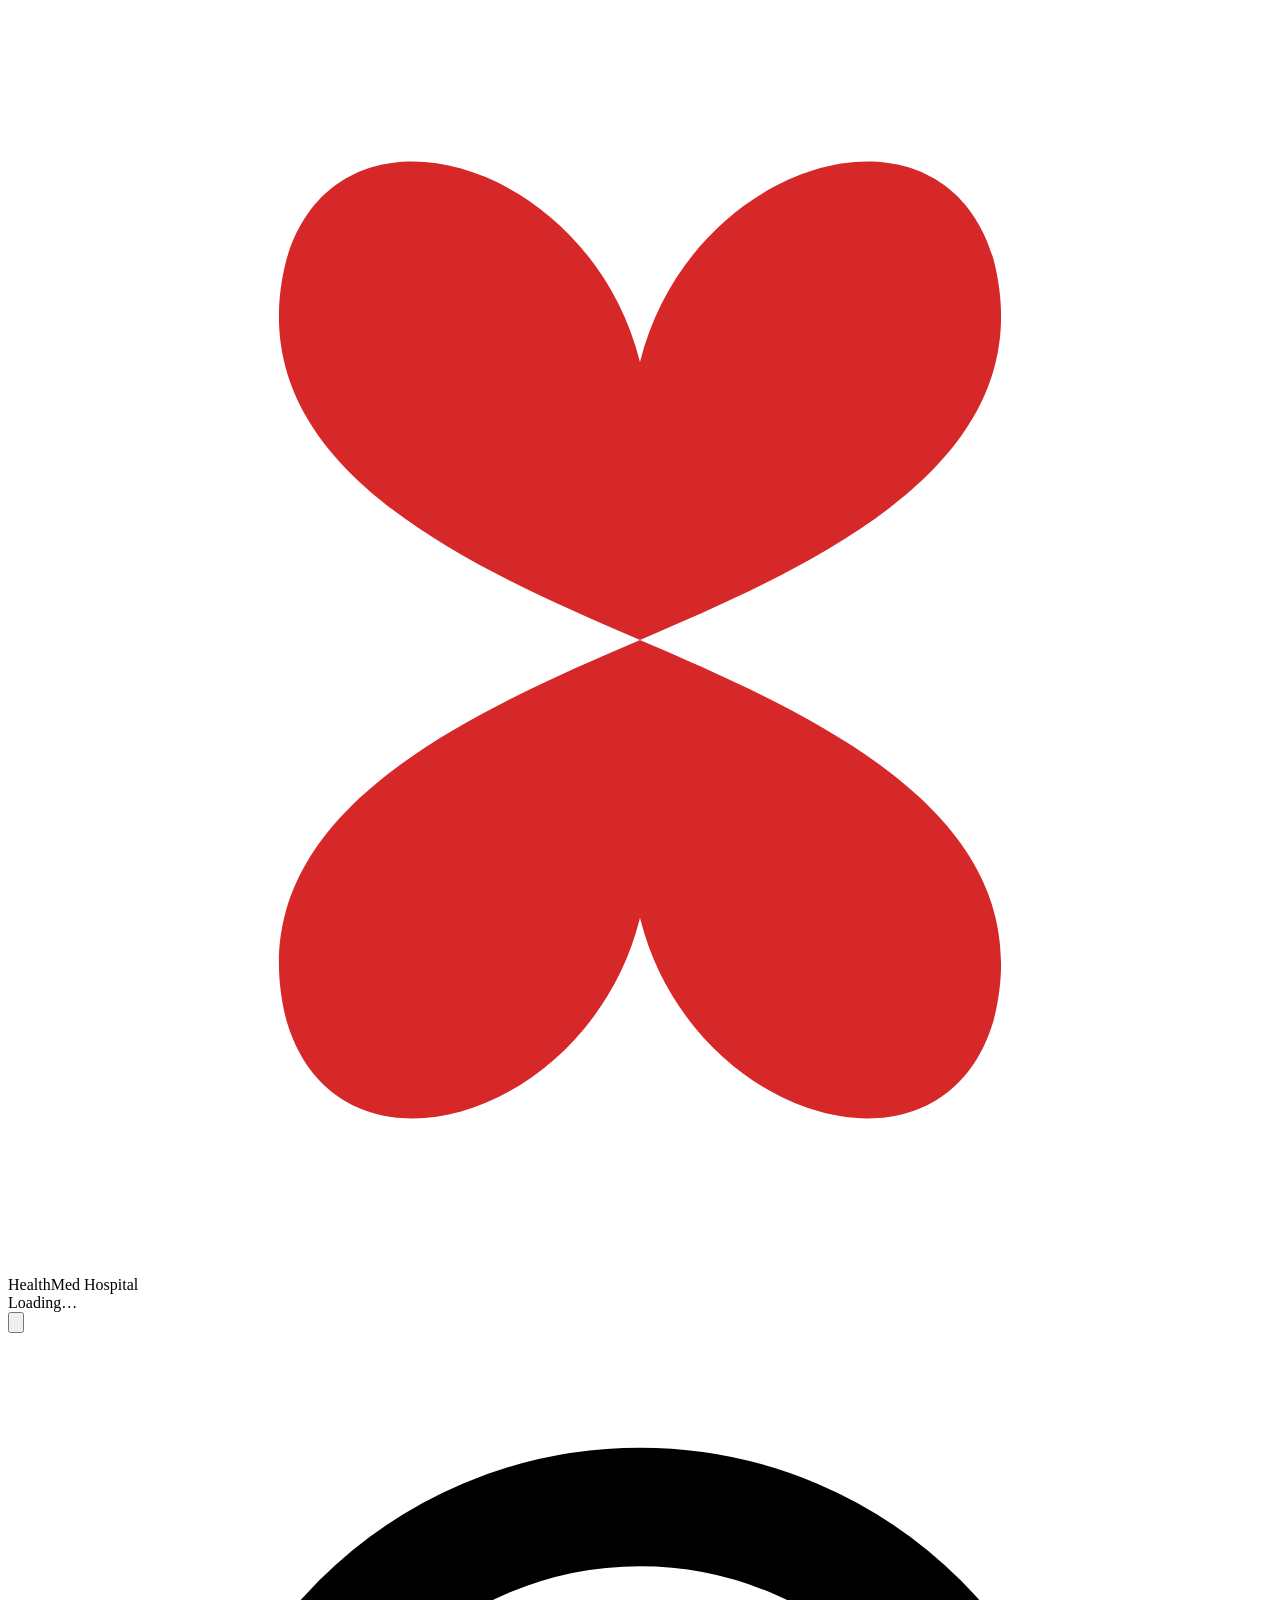
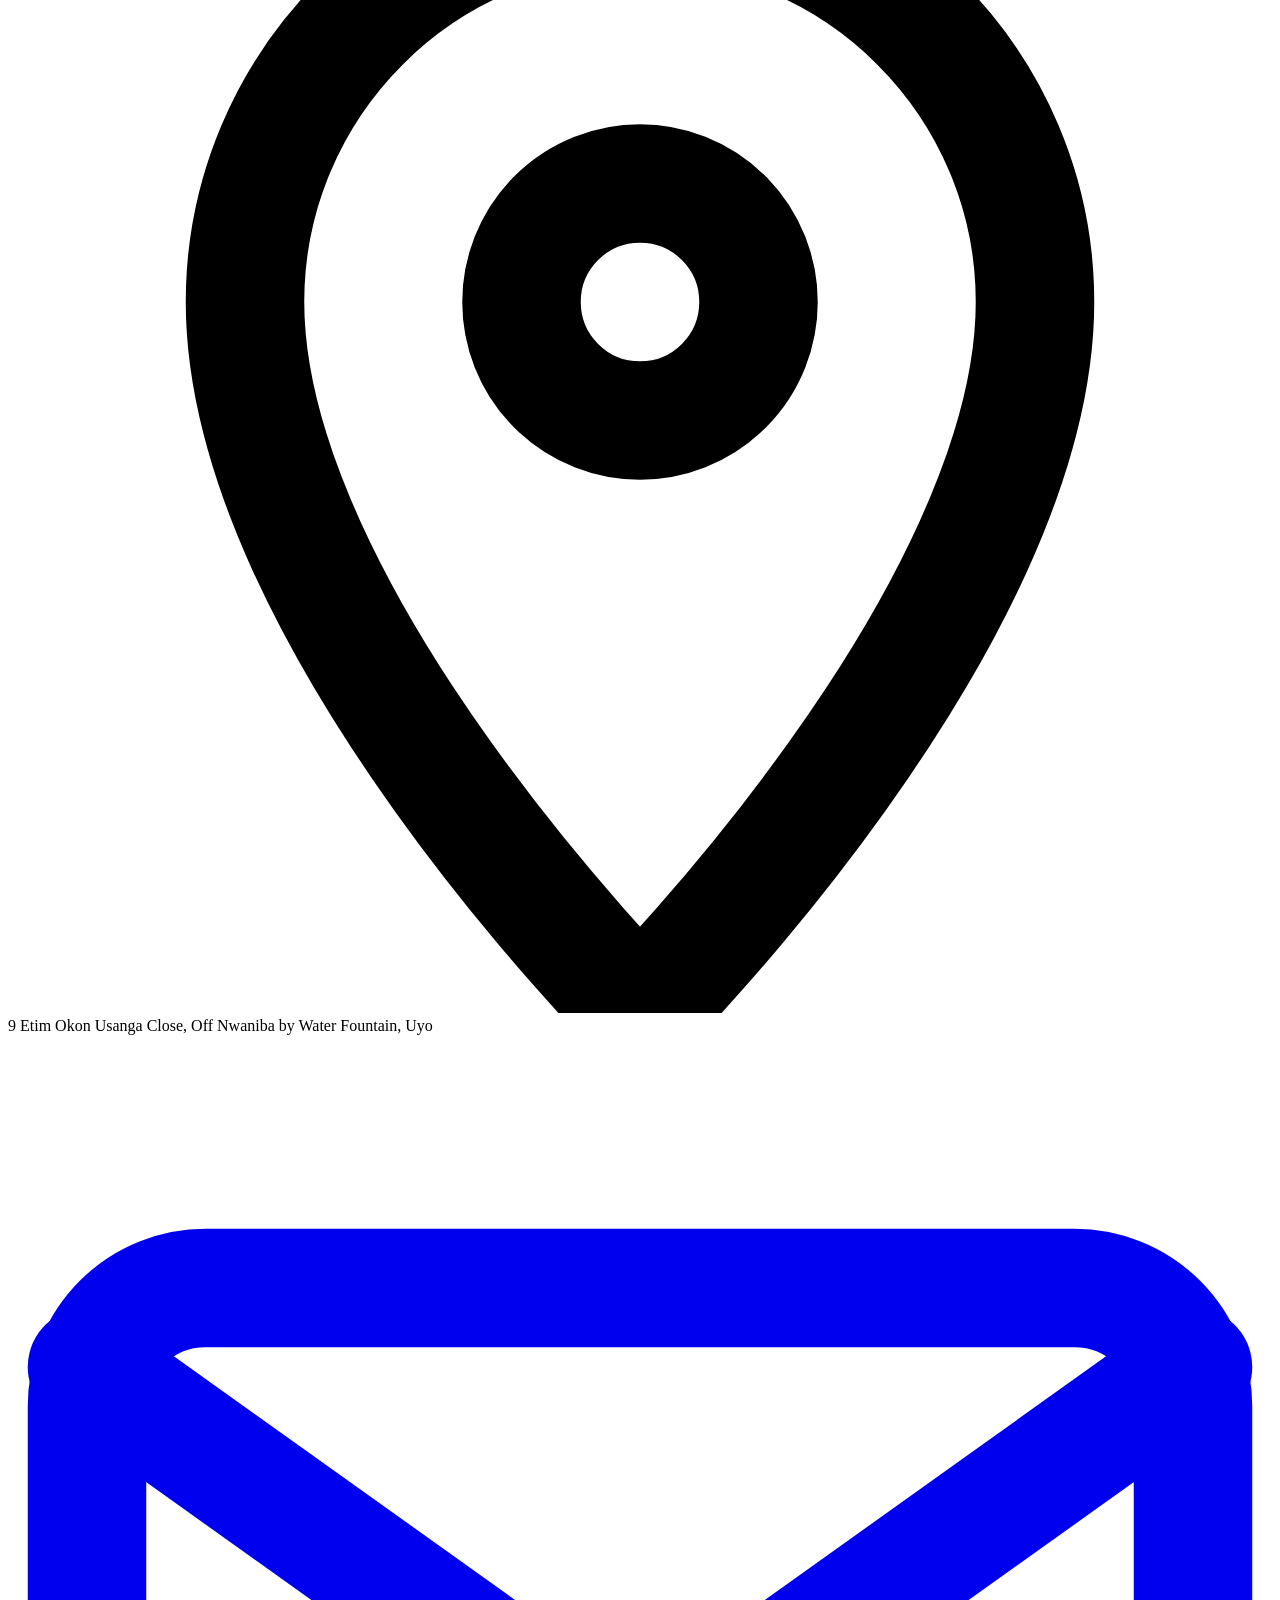
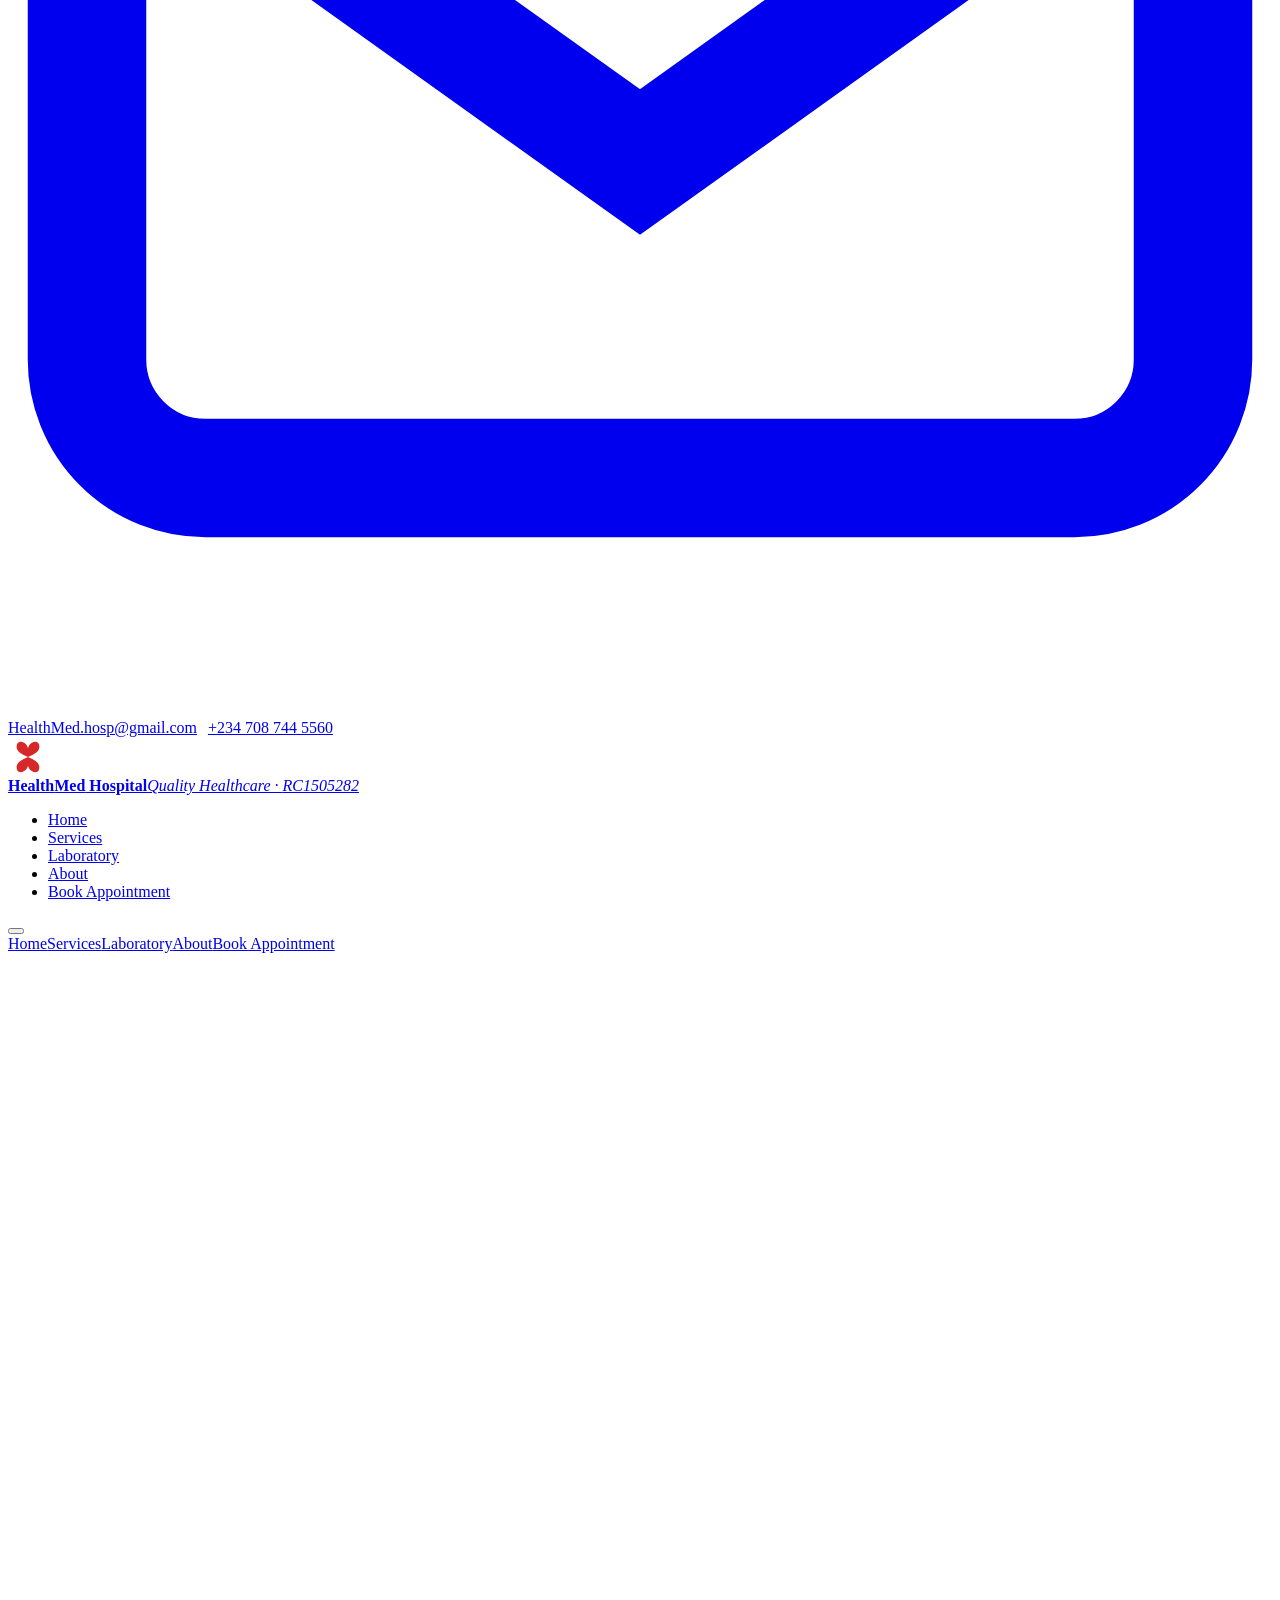
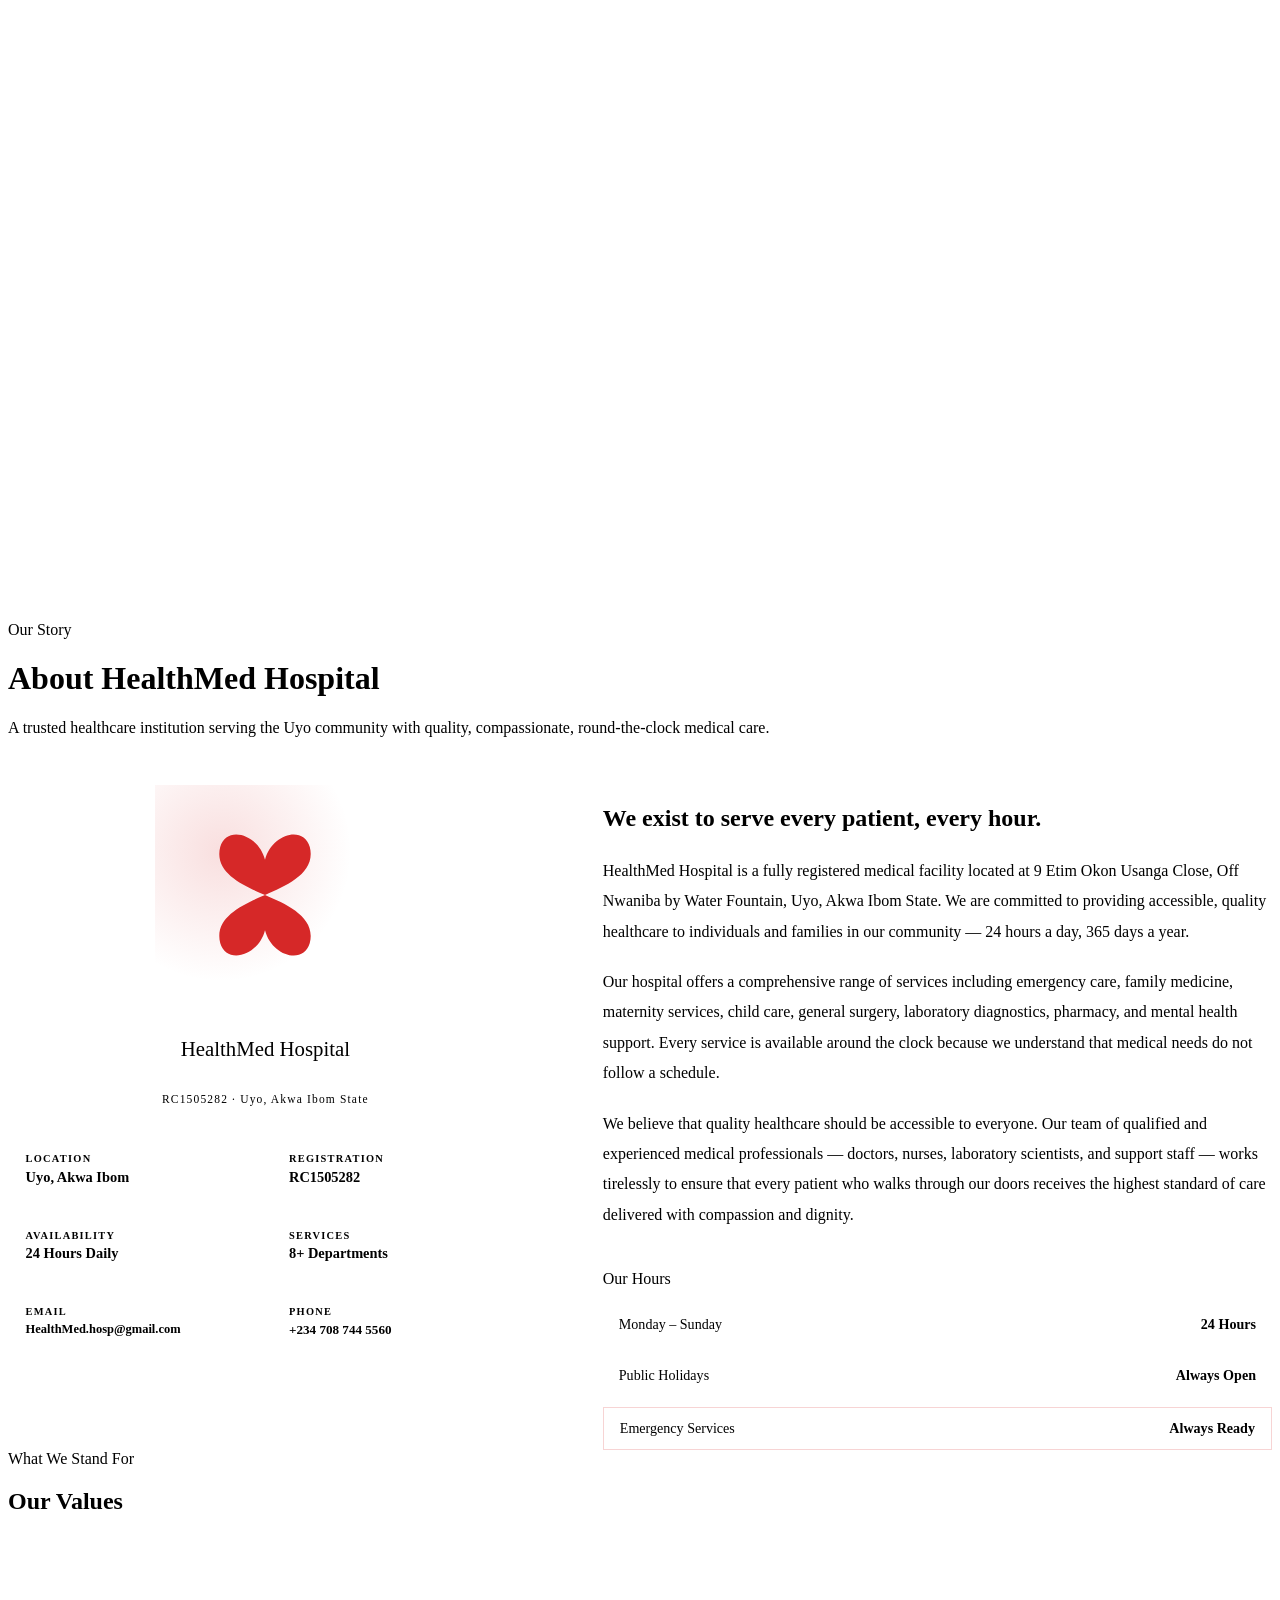
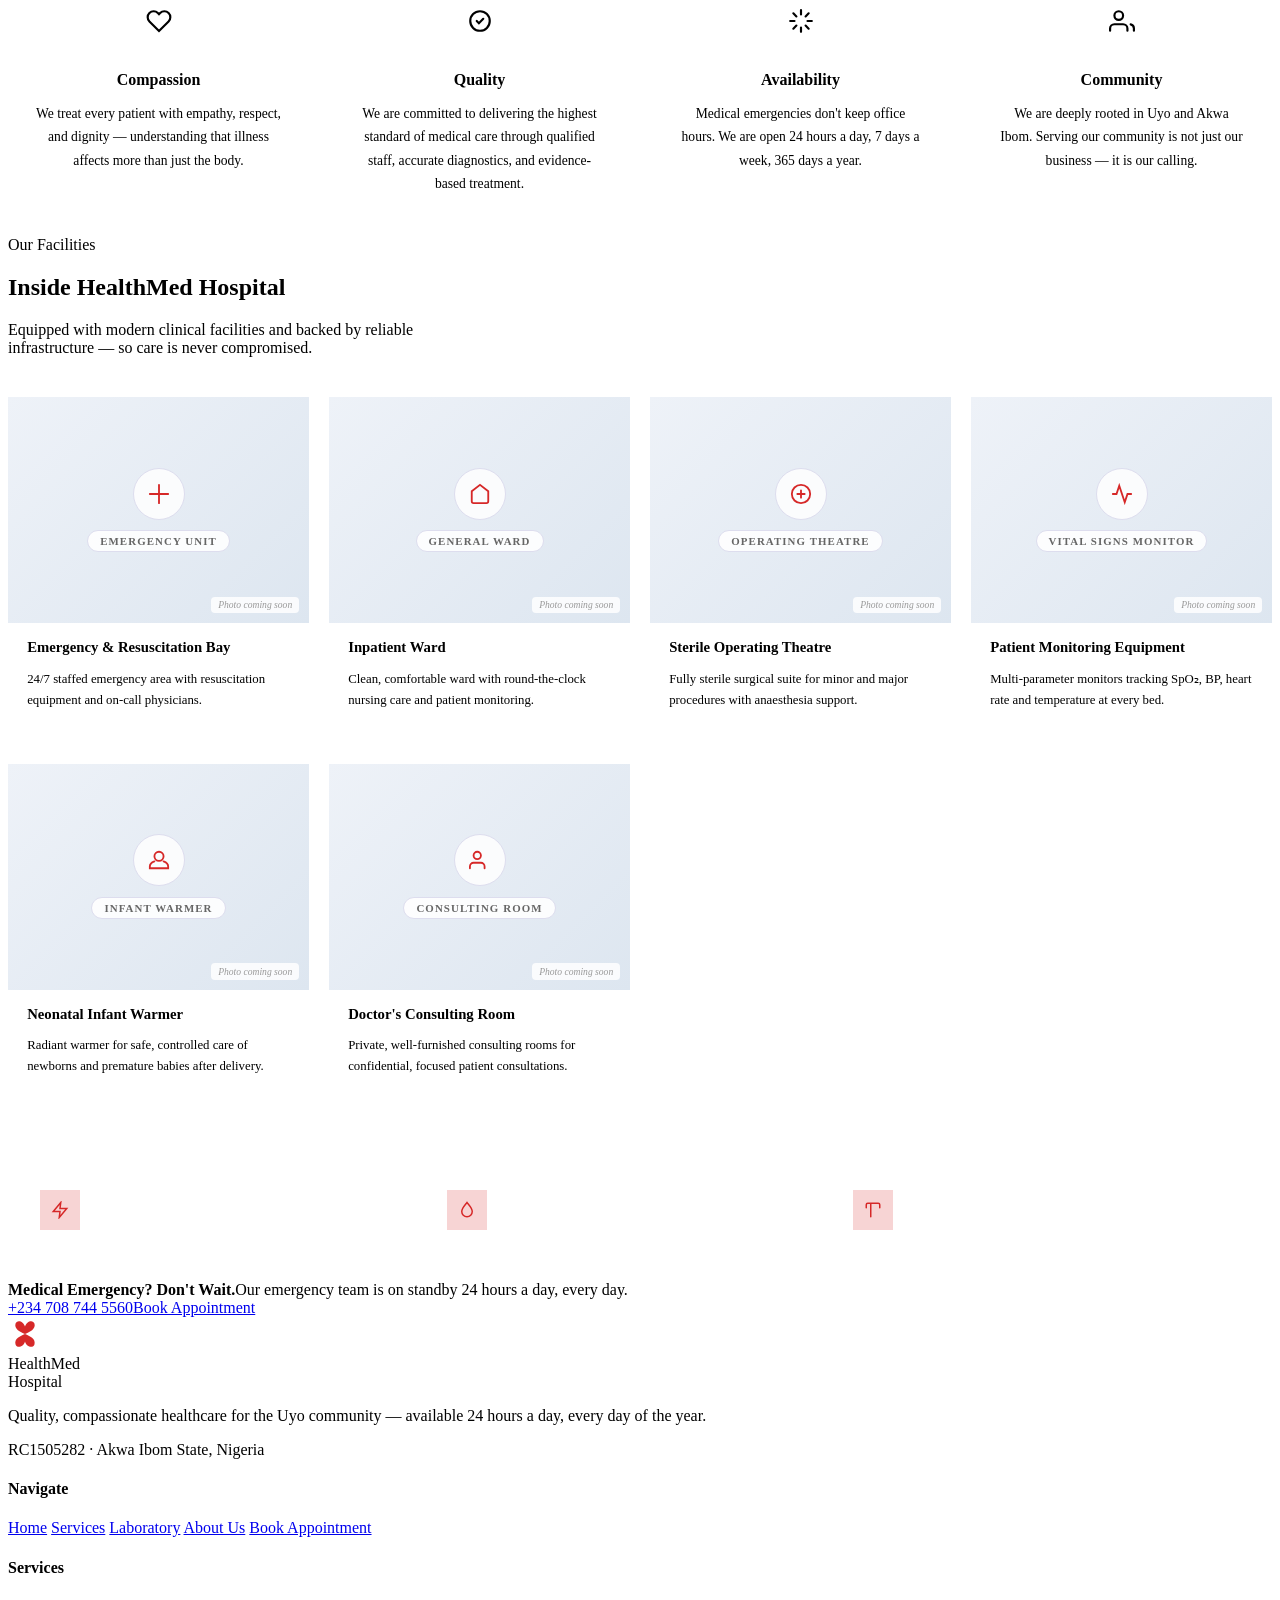
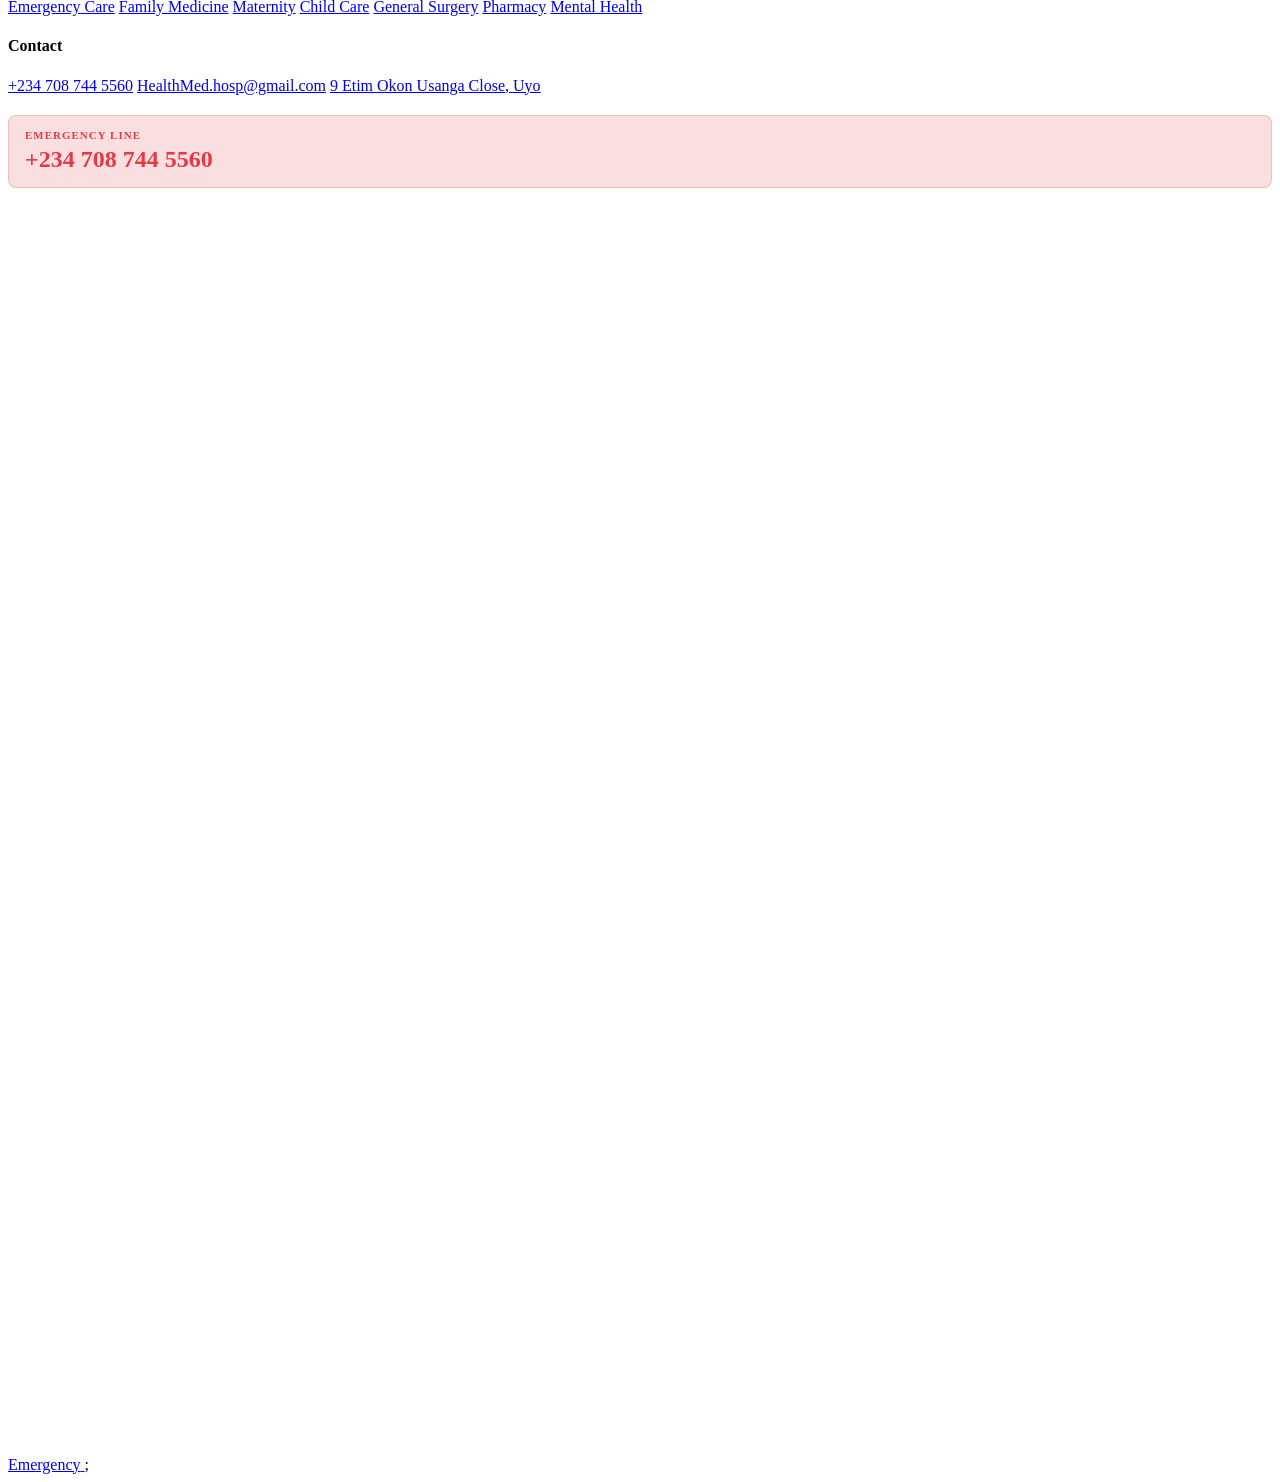
==== about.html @ e22ca68d "Implement facilities section in about.html Added facilities section with detailed descriptions and s" ====
<!DOCTYPE html>
<html lang="en">
<head>
  <meta charset="UTF-8"/>
  <meta name="viewport" content="width=device-width, initial-scale=1.0"/>
  <title>About — HealthMed Hospital</title>
  <link rel="preconnect" href="https://fonts.googleapis.com"/>
  <link rel="preconnect" href="https://fonts.gstatic.com" crossorigin/>
  <link href="https://fonts.googleapis.com/css2?family=DM+Serif+Display:ital@0;1&family=DM+Sans:wght@300;400;500;600;700&family=Bebas+Neue&display=swap" rel="stylesheet"/>
  <link rel="stylesheet" href="style.css"/>
  <style>
    .about-main  { padding-block:var(--section-pad); }
    .about-grid  { display:grid; grid-template-columns:1fr 1.3fr; gap:5rem; align-items:start; margin-top:3rem; }

    /* Logo 3D showcase */
    .logo-showcase {
      display:flex; flex-direction:column; align-items:center; gap:2rem;
    }
    .logo-3d-container {
      width:220px; height:220px;
      border-radius:var(--radius-lg);
      background:var(--navy);
      display:flex; align-items:center; justify-content:center;
      position:relative; overflow:hidden;
      box-shadow:var(--shadow-lg);
      cursor:pointer;
    }
    .logo-3d-container::before {
      content:''; position:absolute; inset:0;
      background:radial-gradient(circle at 30% 30%, rgba(214,40,40,0.15) 0%, transparent 60%);
    }
    .logo-3d-img {
      width:160px; height:160px; object-fit:contain;
      transition:transform 0.4s var(--ease-spring);
      transform-style:preserve-3d;
      position:relative; z-index:1;
      animation:logoFloat 4s ease-in-out infinite;
    }
    @keyframes logoFloat {
      0%,100% { transform:perspective(400px) rotateY(0deg) translateY(0); }
      25%      { transform:perspective(400px) rotateY(8deg) translateY(-6px); }
      75%      { transform:perspective(400px) rotateY(-8deg) translateY(-3px); }
    }
    .logo-3d-container:hover .logo-3d-img {
      animation:none;
      transform:perspective(400px) rotateY(20deg) scale(1.08);
    }
    .logo-name { font-family:var(--font-display); font-size:1.3rem; color:var(--text-dark); text-align:center; }
    .logo-name span { color:var(--red); }
    .logo-reg { font-size:0.72rem; color:var(--text-light); letter-spacing:0.1em; text-align:center; }

    /* Info cards */
    .about-info-cards { display:grid; grid-template-columns:1fr 1fr; gap:0.75rem; margin-top:1.5rem; }
    .info-card { background:var(--off-white); border:1px solid var(--grey-2); border-radius:var(--radius-md); padding:1rem 1.1rem; }
    .info-card-label { font-size:0.65rem; font-weight:700; letter-spacing:0.12em; text-transform:uppercase; color:var(--text-light); margin-bottom:0.3rem; }
    .info-card-val   { font-size:0.9rem; font-weight:600; color:var(--text-dark); }

    /* About text */
    .about-text h2 { margin-bottom:1.5rem; }
    .about-text p  { margin-bottom:1.25rem; font-size:1rem; line-height:1.9; }
    .about-highlight { color:var(--red); font-weight:600; }

    /* Values */
    .values-section { padding-block:var(--section-pad); background:var(--off-white); }
    .values-grid { display:grid; grid-template-columns:repeat(auto-fill,minmax(240px,1fr)); gap:1.25rem; margin-top:3rem; }
    .value-card { background:var(--white); border:1.5px solid var(--grey-2); border-radius:var(--radius-md); padding:1.75rem; text-align:center; transition:border-color 0.3s,transform 0.3s var(--ease-out),box-shadow 0.3s; }
    .value-card:hover { border-color:rgba(214,40,40,0.3); transform:translateY(-5px); box-shadow:var(--shadow-lg); }
    .value-icon { width:60px; height:60px; border-radius:50%; background:var(--red-light); display:flex; align-items:center; justify-content:center; margin:0 auto 1.25rem; }
    .value-icon svg { width:26px; height:26px; color:var(--red); }
    .value-title { font-size:1rem; font-weight:700; color:var(--text-dark); margin-bottom:0.5rem; }
    .value-desc  { font-size:0.85rem; color:var(--text-light); line-height:1.7; max-width:none; }

    /* Timeline */
    .timeline-section { padding-block:var(--section-pad); }
    .timeline { display:flex; flex-direction:column; gap:0; margin-top:3rem; max-width:700px; }
    .tl-item { display:flex; gap:1.5rem; padding-bottom:2rem; position:relative; }
    .tl-item:not(:last-child)::before { content:''; position:absolute; left:15px; top:32px; bottom:0; width:1px; background:var(--grey-2); }
    .tl-dot { width:32px; height:32px; border-radius:50%; background:var(--white); border:2px solid var(--grey-2); flex-shrink:0; display:flex; align-items:center; justify-content:center; }
    .tl-dot.active { border-color:var(--red); box-shadow:0 0 0 4px rgba(214,40,40,0.1); }
    .tl-dot.active::after { content:''; width:10px; height:10px; border-radius:50%; background:var(--red); }
    .tl-year  { font-size:0.72rem; font-weight:700; letter-spacing:0.1em; text-transform:uppercase; color:var(--red); margin-bottom:0.2rem; }
    .tl-title { font-family:var(--font-display); font-size:1rem; color:var(--text-dark); margin-bottom:0.3rem; }
    .tl-desc  { font-size:0.85rem; color:var(--text-light); }

    @media (max-width:840px) { .about-grid{grid-template-columns:1fr;gap:3rem;} }
  </style>
</head>
<body>
<div id="preloader">
  <div class="pre-logo-3d">
    <svg viewBox="0 0 100 100" xmlns="http://www.w3.org/2000/svg">
      <path d="M50 50 C36 44,18 36,22 20 C26 6,46 12,50 28 C54 12,74 6,78 20 C82 36,64 44,50 50Z" fill="#d62828"/>
      <path d="M50 50 C36 56,18 64,22 80 C26 94,46 88,50 72 C54 88,74 94,78 80 C82 64,64 56,50 50Z" fill="#d62828"/>
    </svg>
  </div>
  <div class="pre-hospital-name">Health<span>Med</span> Hospital</div>
  <div class="pre-bar-track"><div class="pre-bar-fill" id="pre-bar"></div></div>
  <div class="pre-label" id="pre-label">Loading…</div>
</div>
<div id="progress-bar"></div>
<button id="back-top" aria-label="Back to top"><svg viewBox="0 0 18 18" fill="none" stroke="currentColor" stroke-width="2" stroke-linecap="round"><path d="M9 14V4M4 8l5-5 5 5"/></svg></button>

<div class="top-banner"><div class="top-banner-inner"><p><svg viewBox="0 0 16 16" fill="none" stroke="currentColor" stroke-width="1.5" stroke-linecap="round"><path d="M8 2C5.24 2 3 4.24 3 7c0 4 5 9 5 9s5-5 5-9c0-2.76-2.24-5-5-5zm0 6.5a1.5 1.5 0 1 1 0-3 1.5 1.5 0 0 1 0 3z"/></svg>9 Etim Okon Usanga Close, Off Nwaniba by Water Fountain, Uyo</p><div class="top-banner-right"><a href="mailto:HealthMed.hosp@gmail.com"><svg viewBox="0 0 16 16" fill="none" stroke="currentColor" stroke-width="1.5" stroke-linecap="round"><rect x="1" y="3" width="14" height="10" rx="1.5"/><path d="M1 4l7 5 7-5"/></svg>HealthMed.hosp@gmail.com</a><a href="tel:+2347087445560" class="emergency-badge"><svg viewBox="0 0 14 14" fill="none" stroke="white" stroke-width="2" stroke-linecap="round" width="11" height="11"><path d="M13 9.5v2a1 1 0 0 1-1 1A12 12 0 0 1 1 1.5 1 1 0 0 1 2 .5h2a1 1 0 0 1 1 .8 5.5 5.5 0 0 0 .3 1.2.8.8 0 0 1-.2.9L4.1 4.4A9.6 9.6 0 0 0 9.6 9.9l.9-.9a.8.8 0 0 1 .9-.2 5.5 5.5 0 0 0 1.2.3 1 1 0 0 1 .8 1z"/></svg>+234 708 744 5560</a></div></div></div>

<nav id="navbar"><div class="nav-inner"><a href="index.html" class="nav-logo"><div class="nav-logo-mark"><svg viewBox="0 0 100 100" xmlns="http://www.w3.org/2000/svg" width="40" height="40" style="display:block;flex-shrink:0;">
    <path d="M50 50 C36 44,18 36,22 20 C26 6,46 12,50 28 C54 12,74 6,78 20 C82 36,64 44,50 50Z" fill="#d62828"/>
    <path d="M50 50 C36 56,18 64,22 80 C26 94,46 88,50 72 C54 88,74 94,78 80 C82 64,64 56,50 50Z" fill="#d62828"/>
  </svg></div><div class="nav-logo-text"><strong>Health<span>Med</span> Hospital</strong><em>Quality Healthcare · <span>RC1505282</span></em></div></a><ul class="nav-links"><li><a href="index.html">Home</a></li><li><a href="services.html">Services</a></li><li><a href="laboratory.html">Laboratory</a></li><li><a href="about.html" class="active">About</a></li><li><a href="contact.html" class="nav-cta">Book Appointment</a></li></ul><button class="hamburger" id="hamburger" aria-label="Menu"><span></span><span></span><span></span></button></div></nav>
<div class="mobile-menu" id="mobile-menu"><a href="index.html" onclick="closeMobile()">Home</a><a href="services.html" onclick="closeMobile()">Services</a><a href="laboratory.html" onclick="closeMobile()">Laboratory</a><a href="about.html" onclick="closeMobile()">About</a><a href="contact.html" onclick="closeMobile()">Book Appointment</a></div>

<div class="page-hero">
  <div class="page-hero-wm"><svg viewBox="0 0 100 100" xmlns="http://www.w3.org/2000/svg" style="width:100%;height:100%;opacity:1;"><path d="M50 50 C36 44,18 36,22 20 C26 6,46 12,50 28 C54 12,74 6,78 20 C82 36,64 44,50 50Z" fill="white"/><path d="M50 50 C36 56,18 64,22 80 C26 94,46 88,50 72 C54 88,74 94,78 80 C82 64,64 56,50 50Z" fill="white"/></svg></div>
  <div class="container page-hero-inner">
    <div class="page-hero-tag">Our Story</div>
    <h1>About HealthMed Hospital</h1>
    <p>A trusted healthcare institution serving the Uyo community with quality, compassionate, round-the-clock medical care.</p>
  </div>
</div>

<section class="about-main">
  <div class="container">
    <div class="about-grid">
      <div class="reveal-left">
        <div class="logo-showcase">
          <div class="logo-3d-container">
            <svg class="logo-3d-img" viewBox="0 0 100 100" xmlns="http://www.w3.org/2000/svg">
              <path d="M50 50 C36 44,18 36,22 20 C26 6,46 12,50 28 C54 12,74 6,78 20 C82 36,64 44,50 50Z" fill="#d62828"/>
              <path d="M50 50 C36 56,18 64,22 80 C26 94,46 88,50 72 C54 88,74 94,78 80 C82 64,64 56,50 50Z" fill="#d62828"/>
            </svg>
          </div>
          <div class="logo-name">Health<span>Med</span> Hospital</div>
          <div class="logo-reg">RC1505282 · Uyo, Akwa Ibom State</div>
        </div>
        <div class="about-info-cards" style="margin-top:2rem;">
          <div class="info-card"><div class="info-card-label">Location</div><div class="info-card-val">Uyo, Akwa Ibom</div></div>
          <div class="info-card"><div class="info-card-label">Registration</div><div class="info-card-val">RC1505282</div></div>
          <div class="info-card"><div class="info-card-label">Availability</div><div class="info-card-val" style="color:var(--red);">24 Hours Daily</div></div>
          <div class="info-card"><div class="info-card-label">Services</div><div class="info-card-val">8+ Departments</div></div>
          <div class="info-card"><div class="info-card-label">Email</div><div class="info-card-val" style="font-size:0.78rem;">HealthMed.hosp@gmail.com</div></div>
          <div class="info-card"><div class="info-card-label">Phone</div><div class="info-card-val" style="font-size:0.82rem;">+234 708 744 5560</div></div>
        </div>
      </div>

      <div class="about-text reveal-right">
        <h2>We exist to serve <span class="about-highlight">every patient</span>, every hour.</h2>
        <p style="margin-top:1.5rem;">HealthMed Hospital is a fully registered medical facility located at 9 Etim Okon Usanga Close, Off Nwaniba by Water Fountain, Uyo, Akwa Ibom State. We are committed to providing accessible, quality healthcare to individuals and families in our community — 24 hours a day, 365 days a year.</p>
        <p>Our hospital offers a comprehensive range of services including emergency care, family medicine, maternity services, child care, general surgery, laboratory diagnostics, pharmacy, and mental health support. Every service is available around the clock because we understand that medical needs do not follow a schedule.</p>
        <p>We believe that quality healthcare should be accessible to everyone. Our team of qualified and experienced medical professionals — doctors, nurses, laboratory scientists, and support staff — works tirelessly to ensure that every patient who walks through our doors receives the highest standard of care delivered with compassion and dignity.</p>

        <div style="margin-top:2.5rem;">
          <div class="section-tag">Our Hours</div>
          <div style="display:flex;flex-direction:column;gap:0.65rem;margin-top:1rem;">
            <div style="display:flex;justify-content:space-between;padding:0.75rem 1rem;background:var(--off-white);border-radius:var(--radius-sm);border:1px solid var(--grey-2);font-size:0.88rem;">
              <span style="font-weight:500;color:var(--text-dark);">Monday – Sunday</span>
              <span style="color:var(--red);font-weight:700;">24 Hours</span>
            </div>
            <div style="display:flex;justify-content:space-between;padding:0.75rem 1rem;background:var(--off-white);border-radius:var(--radius-sm);border:1px solid var(--grey-2);font-size:0.88rem;">
              <span style="font-weight:500;color:var(--text-dark);">Public Holidays</span>
              <span style="color:var(--red);font-weight:700;">Always Open</span>
            </div>
            <div style="display:flex;justify-content:space-between;padding:0.75rem 1rem;background:var(--red-light);border-radius:var(--radius-sm);border:1px solid rgba(214,40,40,0.2);font-size:0.88rem;">
              <span style="font-weight:500;color:var(--text-dark);">Emergency Services</span>
              <span style="color:var(--red);font-weight:700;">Always Ready</span>
            </div>
          </div>
        </div>
      </div>
    </div>
  </div>
</section>

<div class="divider"></div>

<section class="values-section">
  <div class="container">
    <div class="section-tag reveal">What We Stand For</div>
    <h2 class="reveal" style="transition-delay:0.1s;">Our Values</h2>
    <div class="values-grid stagger">
      <div class="value-card">
        <div class="value-icon"><svg viewBox="0 0 24 24" fill="none" stroke="currentColor" stroke-width="2" stroke-linecap="round"><path d="M20.84 4.61a5.5 5.5 0 0 0-7.78 0L12 5.67l-1.06-1.06a5.5 5.5 0 0 0-7.78 7.78L12 21.23l8.84-8.84a5.5 5.5 0 0 0 0-7.78z"/></svg></div>
        <div class="value-title">Compassion</div>
        <p class="value-desc">We treat every patient with empathy, respect, and dignity — understanding that illness affects more than just the body.</p>
      </div>
      <div class="value-card">
        <div class="value-icon"><svg viewBox="0 0 24 24" fill="none" stroke="currentColor" stroke-width="2" stroke-linecap="round"><circle cx="12" cy="12" r="9"/><path d="M9 12l2 2 4-4"/></svg></div>
        <div class="value-title">Quality</div>
        <p class="value-desc">We are committed to delivering the highest standard of medical care through qualified staff, accurate diagnostics, and evidence-based treatment.</p>
      </div>
      <div class="value-card">
        <div class="value-icon"><svg viewBox="0 0 24 24" fill="none" stroke="currentColor" stroke-width="2" stroke-linecap="round"><path d="M12 2v4M12 18v4M4.93 4.93l2.83 2.83M16.24 16.24l2.83 2.83M2 12h4M18 12h4M4.93 19.07l2.83-2.83M16.24 7.76l2.83-2.83"/></svg></div>
        <div class="value-title">Availability</div>
        <p class="value-desc">Medical emergencies don't keep office hours. We are open 24 hours a day, 7 days a week, 365 days a year.</p>
      </div>
      <div class="value-card">
        <div class="value-icon"><svg viewBox="0 0 24 24" fill="none" stroke="currentColor" stroke-width="2" stroke-linecap="round"><path d="M17 21v-2a4 4 0 0 0-4-4H5a4 4 0 0 0-4 4v2"/><circle cx="9" cy="7" r="4"/><path d="M23 21v-2a4 4 0 0 0-3-3.87"/></svg></div>
        <div class="value-title">Community</div>
        <p class="value-desc">We are deeply rooted in Uyo and Akwa Ibom. Serving our community is not just our business — it is our calling.</p>
      </div>
    </div>
  </div>
</section>

<div class="divider"></div>

<!-- FACILITIES SECTION -->
<section style="padding-block:var(--section-pad);">
  <div class="container">
    <div class="section-tag reveal">Our Facilities</div>
    <h2 class="reveal" style="transition-delay:0.1s;">Inside HealthMed Hospital</h2>
    <p class="reveal" style="transition-delay:0.2s;max-width:54ch;margin-top:0.75rem;">Equipped with modern clinical facilities and backed by reliable infrastructure — so care is never compromised.</p>

    <style>
      .about-fac-grid { display:grid; grid-template-columns:repeat(auto-fill,minmax(260px,1fr)); gap:1.25rem; margin-top:2.5rem; }
      .about-fac-card { background:var(--white); border:1.5px solid var(--grey-2); border-radius:var(--radius-lg); overflow:hidden; transition:border-color 0.3s, transform 0.3s var(--ease-out), box-shadow 0.3s; }
      .about-fac-card:hover { border-color:rgba(214,40,40,0.3); transform:translateY(-5px); box-shadow:var(--shadow-lg); }
      .about-fac-photo { width:100%; aspect-ratio:4/3; background:linear-gradient(135deg,#eef2f8 0%,#dde6f0 100%); display:flex; flex-direction:column; align-items:center; justify-content:center; gap:0.65rem; position:relative; overflow:hidden; }
      .about-fac-icon { width:50px; height:50px; border-radius:50%; background:rgba(255,255,255,0.85); border:1.5px solid #dde; display:flex; align-items:center; justify-content:center; }
      .about-fac-icon svg { width:22px; height:22px; color:#d62828; }
      .about-fac-lbl { font-size:0.68rem; font-weight:700; letter-spacing:0.1em; text-transform:uppercase; color:#666; background:rgba(255,255,255,0.9); padding:0.25rem 0.75rem; border-radius:99px; border:1px solid #dde; }
      .about-fac-hint { position:absolute; bottom:0.6rem; right:0.6rem; font-size:0.6rem; color:#999; font-style:italic; background:rgba(255,255,255,0.85); padding:0.18rem 0.45rem; border-radius:4px; }
      .about-fac-body { padding:1rem 1.2rem 1.25rem; }
      .about-fac-title { font-size:0.92rem; font-weight:700; color:var(--text-dark); margin-bottom:0.3rem; }
      .about-fac-desc { font-size:0.8rem; color:var(--text-light); line-height:1.65; }
      .about-infra-grid { display:grid; grid-template-columns:repeat(auto-fit,minmax(240px,1fr)); gap:1.25rem; margin-top:3rem; padding:2rem; background:var(--navy); border-radius:var(--radius-lg); }
      .about-infra-item { display:flex; align-items:flex-start; gap:0.85rem; }
      .about-infra-icon { width:40px; height:40px; border-radius:var(--radius-sm); background:rgba(214,40,40,0.2); flex-shrink:0; display:flex; align-items:center; justify-content:center; }
      .about-infra-icon svg { width:18px; height:18px; color:#d62828; }
      .about-infra-text strong { display:block; font-size:0.87rem; font-weight:700; color:white; margin-bottom:0.2rem; }
      .about-infra-text span { font-size:0.78rem; color:rgba(255,255,255,0.6); line-height:1.5; }
    </style>

    <div class="about-fac-grid stagger">
      <div class="about-fac-card">
        <div class="about-fac-photo">
          <div class="about-fac-icon"><svg viewBox="0 0 24 24" fill="none" stroke="currentColor" stroke-width="2" stroke-linecap="round"><path d="M12 2v20M2 12h20"/></svg></div>
          <div class="about-fac-lbl">Emergency Unit</div>
          <span class="about-fac-hint">Photo coming soon</span>
        </div>
        <div class="about-fac-body">
          <div class="about-fac-title">Emergency &amp; Resuscitation Bay</div>
          <p class="about-fac-desc">24/7 staffed emergency area with resuscitation equipment and on-call physicians.</p>
        </div>
      </div>
      <div class="about-fac-card">
        <div class="about-fac-photo">
          <div class="about-fac-icon"><svg viewBox="0 0 24 24" fill="none" stroke="currentColor" stroke-width="2" stroke-linecap="round"><path d="M3 9l9-7 9 7v11a2 2 0 0 1-2 2H5a2 2 0 0 1-2-2z"/></svg></div>
          <div class="about-fac-lbl">General Ward</div>
          <span class="about-fac-hint">Photo coming soon</span>
        </div>
        <div class="about-fac-body">
          <div class="about-fac-title">Inpatient Ward</div>
          <p class="about-fac-desc">Clean, comfortable ward with round-the-clock nursing care and patient monitoring.</p>
        </div>
      </div>
      <div class="about-fac-card">
        <div class="about-fac-photo">
          <div class="about-fac-icon"><svg viewBox="0 0 24 24" fill="none" stroke="currentColor" stroke-width="2" stroke-linecap="round"><circle cx="12" cy="12" r="10"/><path d="M8 12h8M12 8v8"/></svg></div>
          <div class="about-fac-lbl">Operating Theatre</div>
          <span class="about-fac-hint">Photo coming soon</span>
        </div>
        <div class="about-fac-body">
          <div class="about-fac-title">Sterile Operating Theatre</div>
          <p class="about-fac-desc">Fully sterile surgical suite for minor and major procedures with anaesthesia support.</p>
        </div>
      </div>
      <div class="about-fac-card">
        <div class="about-fac-photo">
          <div class="about-fac-icon"><svg viewBox="0 0 24 24" fill="none" stroke="currentColor" stroke-width="2" stroke-linecap="round"><polyline points="22 12 18 12 15 21 9 3 6 12 2 12"/></svg></div>
          <div class="about-fac-lbl">Vital Signs Monitor</div>
          <span class="about-fac-hint">Photo coming soon</span>
        </div>
        <div class="about-fac-body">
          <div class="about-fac-title">Patient Monitoring Equipment</div>
          <p class="about-fac-desc">Multi-parameter monitors tracking SpO₂, BP, heart rate and temperature at every bed.</p>
        </div>
      </div>
      <div class="about-fac-card">
        <div class="about-fac-photo">
          <div class="about-fac-icon"><svg viewBox="0 0 24 24" fill="none" stroke="currentColor" stroke-width="2" stroke-linecap="round"><circle cx="12" cy="8" r="5"/><path d="M7 13.5C3.6 14.8 2 17 2 19v2h20v-2c0-2-1.6-4.2-5-5.5"/></svg></div>
          <div class="about-fac-lbl">Infant Warmer</div>
          <span class="about-fac-hint">Photo coming soon</span>
        </div>
        <div class="about-fac-body">
          <div class="about-fac-title">Neonatal Infant Warmer</div>
          <p class="about-fac-desc">Radiant warmer for safe, controlled care of newborns and premature babies after delivery.</p>
        </div>
      </div>
      <div class="about-fac-card">
        <div class="about-fac-photo">
          <div class="about-fac-icon"><svg viewBox="0 0 24 24" fill="none" stroke="currentColor" stroke-width="2" stroke-linecap="round"><path d="M17 21v-2a4 4 0 0 0-4-4H5a4 4 0 0 0-4 4v2"/><circle cx="9" cy="7" r="4"/></svg></div>
          <div class="about-fac-lbl">Consulting Room</div>
          <span class="about-fac-hint">Photo coming soon</span>
        </div>
        <div class="about-fac-body">
          <div class="about-fac-title">Doctor's Consulting Room</div>
          <p class="about-fac-desc">Private, well-furnished consulting rooms for confidential, focused patient consultations.</p>
        </div>
      </div>
    </div>

    <!-- Infrastructure highlights -->
    <div class="about-infra-grid stagger" style="margin-top:3rem;">
      <div class="about-infra-item">
        <div class="about-infra-icon"><svg viewBox="0 0 24 24" fill="none" stroke="currentColor" stroke-width="2" stroke-linecap="round"><path d="M13 2L3 14h9l-1 8 10-12h-9l1-8z"/></svg></div>
        <div class="about-infra-text"><strong>Uninterrupted Power Supply</strong><span>Diesel generator + solar hybrid — care never stops during outages.</span></div>
      </div>
      <div class="about-infra-item">
        <div class="about-infra-icon"><svg viewBox="0 0 24 24" fill="none" stroke="currentColor" stroke-width="2" stroke-linecap="round"><path d="M12 2C8 7 5 10 5 14a7 7 0 0 0 14 0c0-4-3-7-7-12z"/></svg></div>
        <div class="about-infra-text"><strong>Reliable Water Supply</strong><span>Functioning on-site water supply maintained at all times.</span></div>
      </div>
      <div class="about-infra-item">
        <div class="about-infra-icon"><svg viewBox="0 0 24 24" fill="none" stroke="currentColor" stroke-width="2" stroke-linecap="round"><path d="M9 3H5a2 2 0 0 0-2 2v4m6-6h10a2 2 0 0 1 2 2v4M9 3v18"/></svg></div>
        <div class="about-infra-text"><strong>Onsite Laboratory</strong><span>Full diagnostic lab — same-day results, no external referrals needed.</span></div>
      </div>
    </div>
  </div>
</section>

<div class="emergency-strip"><div class="container"><div class="emergency-inner reveal"><div class="emergency-text"><strong>Medical Emergency? Don't Wait.</strong><span>Our emergency team is on standby 24 hours a day, every day.</span></div><div class="emergency-actions"><a href="tel:+2347087445560" class="btn btn-white">+234 708 744 5560</a><a href="contact.html" class="btn btn-outline-white">Book Appointment</a></div></div></div></div>

<footer><div class="container"><div class="footer-grid"><div class="footer-col"><div class="footer-brand-row"><div class="footer-brand-mark"><svg viewBox="0 0 100 100" xmlns="http://www.w3.org/2000/svg" width="34" height="34">
              <path d="M50 50 C36 44,18 36,22 20 C26 6,46 12,50 28 C54 12,74 6,78 20 C82 36,64 44,50 50Z" fill="#d62828"/>
              <path d="M50 50 C36 56,18 64,22 80 C26 94,46 88,50 72 C54 88,74 94,78 80 C82 64,64 56,50 50Z" fill="#d62828"/>
            </svg>
    </div>
    <div class="footer-brand-name">Health<span>Med</span><br/>Hospital</div>
  </div>
  <p>Quality, compassionate healthcare for the Uyo community — available 24 hours a day, every day of the year.</p>
  <p style="margin-top:0.75rem;" class="footer-reg">RC1505282 · Akwa Ibom State, Nigeria</p>
</div>

<div class="footer-col">
  <h4>Navigate</h4>
  <div class="footer-links">
    <a href="index.html">Home</a>
    <a href="services.html">Services</a>
    <a href="laboratory.html">Laboratory</a>
    <a href="about.html">About Us</a>
    <a href="contact.html">Book Appointment</a>
  </div>
</div>

<div class="footer-col">
  <h4>Services</h4>
  <div class="footer-links">
    <a href="services.html">Emergency Care</a>
    <a href="services.html">Family Medicine</a>
    <a href="services.html">Maternity</a>
    <a href="services.html">Child Care</a>
    <a href="services.html">General Surgery</a>
    <a href="services.html">Pharmacy</a>
    <a href="services.html">Mental Health</a>
  </div>
</div>

<div class="footer-col">
  <h4>Contact</h4>
  <div class="footer-links">
    <a href="tel:+2347087445560">+234 708 744 5560</a>
    <a href="mailto:HealthMed.hosp@gmail.com">HealthMed.hosp@gmail.com</a>
    <a href="contact.html">9 Etim Okon Usanga Close, Uyo</a>
  </div>
  
  <div style="margin-top:1.25rem;padding:0.85rem 1rem;background:rgba(214,40,40,0.15);border-radius:8px;border:1px solid rgba(214,40,40,0.2);">
    <!-- FIXED: Properly closed div and restored text -->
    <div style="font-size:0.68rem;font-weight:700;letter-spacing:0.1em;text-transform:uppercase;color:#e63946;margin-bottom:0.3rem;">
      Emergency Line
    </div>
    <!-- FIXED: Restored the actual phone number link -->
    <a href="tel:+2347087445560" style="font-size:1.5rem; font-weight:bold; color:#e63946; text-decoration:none;">
      +234 708 744 5560
    </a>
  </div>
</div>
</footer>
<script src="script.js"></script>

<!-- Floating Emergency Call Button -->
<a href="tel:+2347087445560" class="float-call-btn" aria-label="Emergency Call">
  <svg viewBox="0 0 24 24" fill="none" stroke="white" stroke-width="2.5" stroke-linecap="round">
    <path d="M22 16.9v3a2 2 0 0 1-2.2 2A19.8 19.8 0 0 1 3.1 4.2 2 2 0 0 1 5 2h3a2 2 0 0 1 2 1.7 12.8 12.8 0 0 0 .7 2.8 2 2 0 0 1-.5 2L9 9.9a16 16 0 0 0 6 6l1.4-1.4a2 2 0 0 1 2-.5 12.8 12.8 0 0 0 2.8.7A2 2 0 0 1 23 17z"/>
  </svg>
  <span class="float-call-label">Emergency</span>
</a>
</body>
</html>;
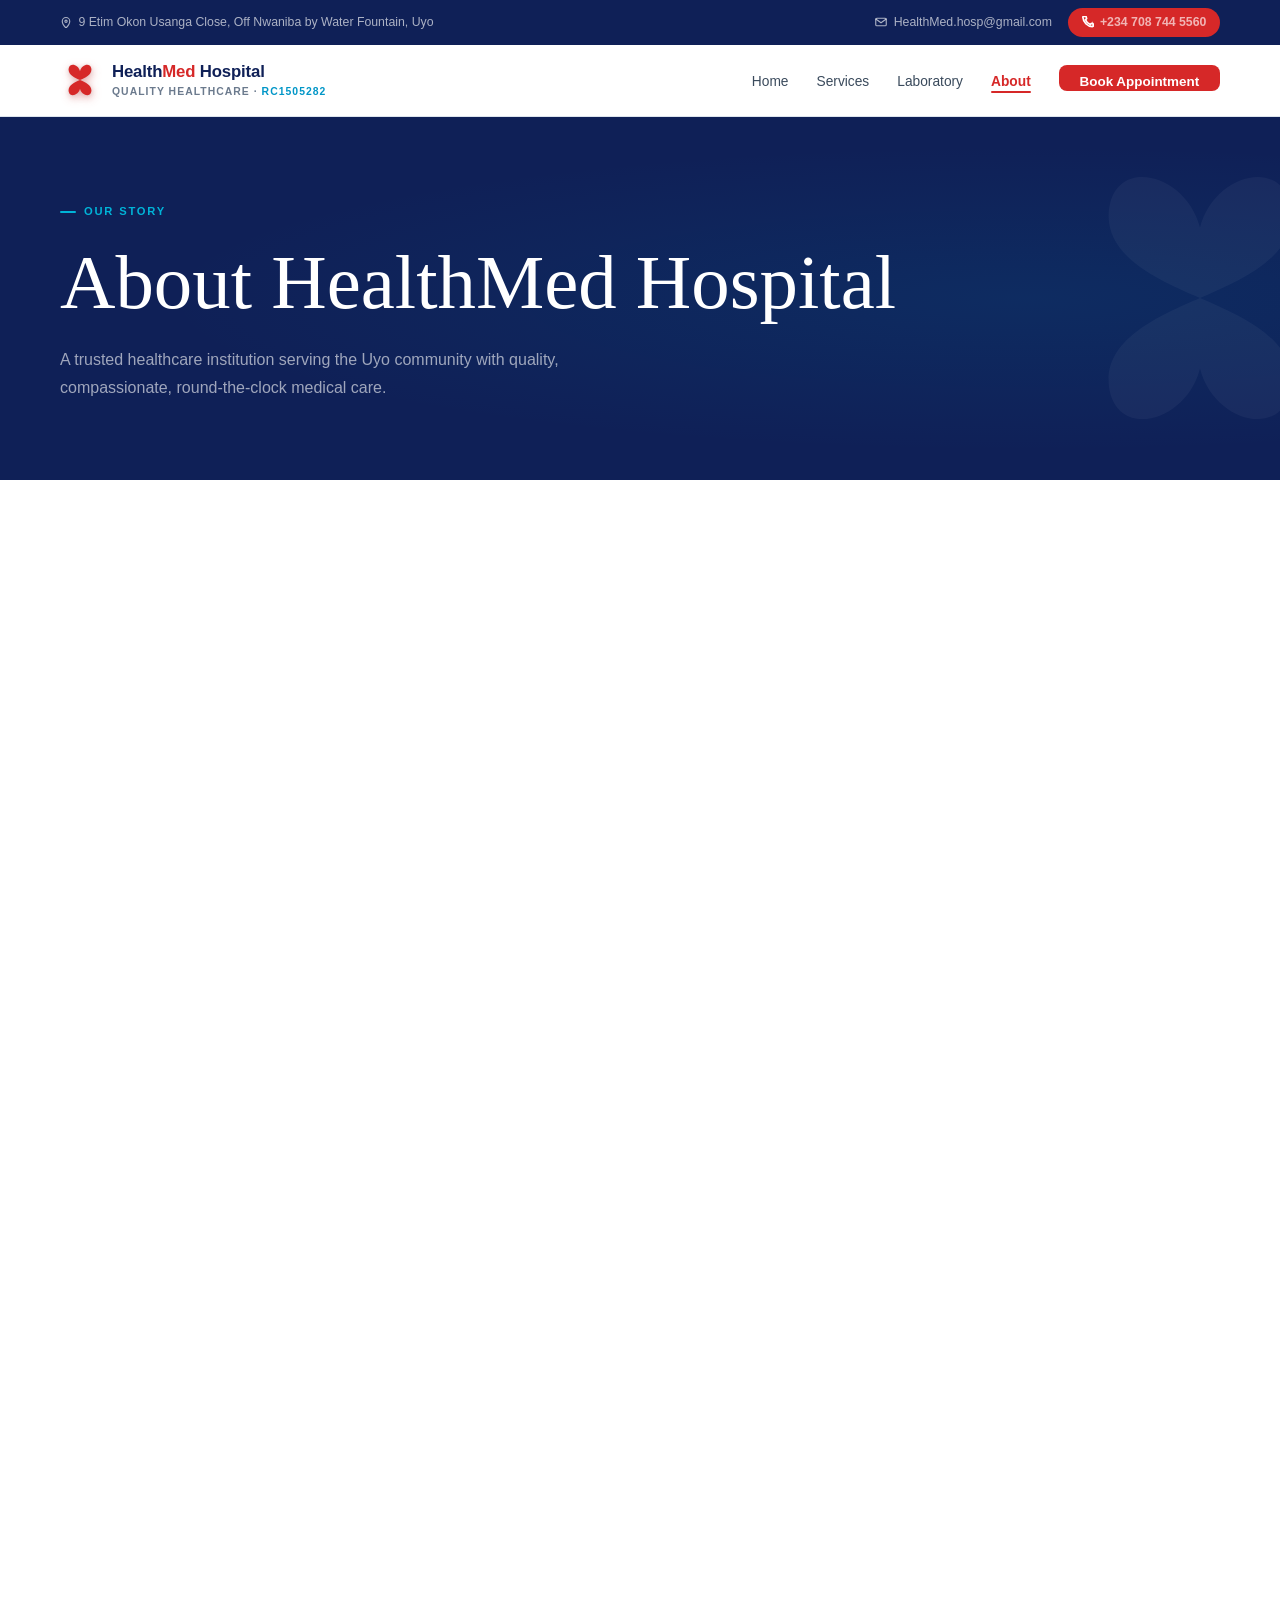
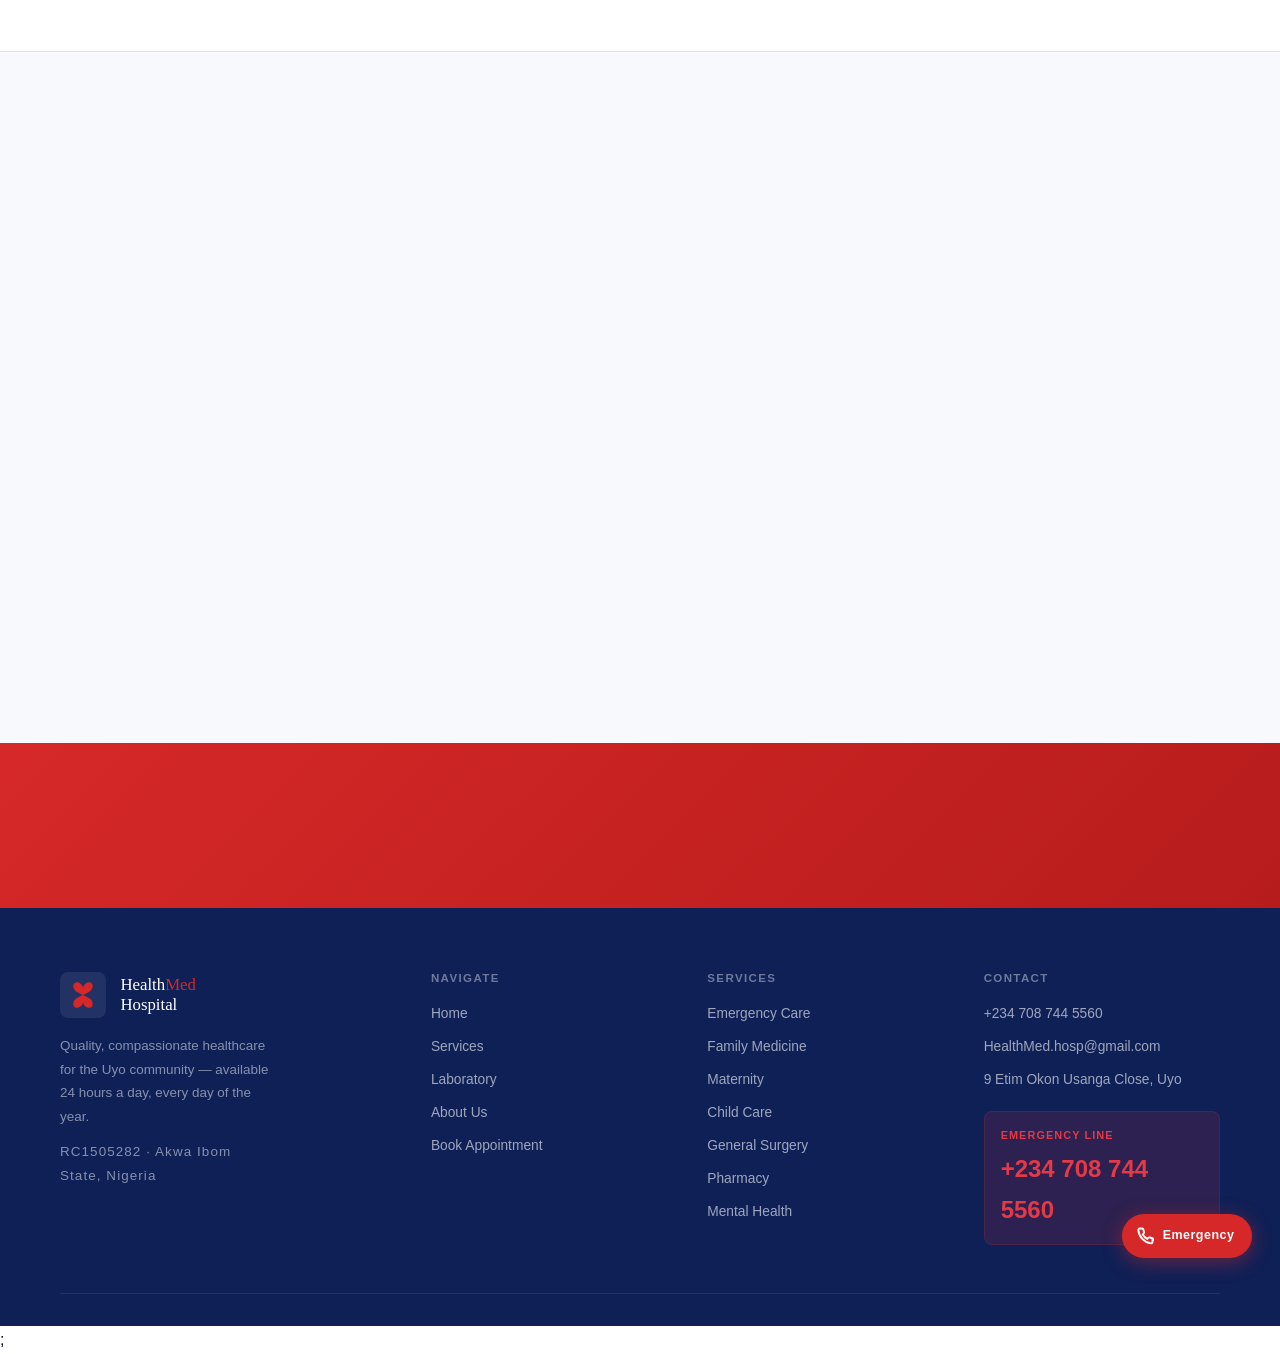
==== commit 736681aa: "Remove facilities section from about.html Removed the facilities section and its associated styles a" ====
--- a/about.html
+++ b/about.html
@@ -84,6 +84,7 @@
 
     @media (max-width:840px) { .about-grid{grid-template-columns:1fr;gap:3rem;} }
   </style>
+<base target="_blank">
 </head>
 <body>
 <div id="preloader">
@@ -200,122 +201,6 @@
   </div>
 </section>
 
-<div class="divider"></div>
-
-<!-- FACILITIES SECTION -->
-<section style="padding-block:var(--section-pad);">
-  <div class="container">
-    <div class="section-tag reveal">Our Facilities</div>
-    <h2 class="reveal" style="transition-delay:0.1s;">Inside HealthMed Hospital</h2>
-    <p class="reveal" style="transition-delay:0.2s;max-width:54ch;margin-top:0.75rem;">Equipped with modern clinical facilities and backed by reliable infrastructure — so care is never compromised.</p>
-
-    <style>
-      .about-fac-grid { display:grid; grid-template-columns:repeat(auto-fill,minmax(260px,1fr)); gap:1.25rem; margin-top:2.5rem; }
-      .about-fac-card { background:var(--white); border:1.5px solid var(--grey-2); border-radius:var(--radius-lg); overflow:hidden; transition:border-color 0.3s, transform 0.3s var(--ease-out), box-shadow 0.3s; }
-      .about-fac-card:hover { border-color:rgba(214,40,40,0.3); transform:translateY(-5px); box-shadow:var(--shadow-lg); }
-      .about-fac-photo { width:100%; aspect-ratio:4/3; background:linear-gradient(135deg,#eef2f8 0%,#dde6f0 100%); display:flex; flex-direction:column; align-items:center; justify-content:center; gap:0.65rem; position:relative; overflow:hidden; }
-      .about-fac-icon { width:50px; height:50px; border-radius:50%; background:rgba(255,255,255,0.85); border:1.5px solid #dde; display:flex; align-items:center; justify-content:center; }
-      .about-fac-icon svg { width:22px; height:22px; color:#d62828; }
-      .about-fac-lbl { font-size:0.68rem; font-weight:700; letter-spacing:0.1em; text-transform:uppercase; color:#666; background:rgba(255,255,255,0.9); padding:0.25rem 0.75rem; border-radius:99px; border:1px solid #dde; }
-      .about-fac-hint { position:absolute; bottom:0.6rem; right:0.6rem; font-size:0.6rem; color:#999; font-style:italic; background:rgba(255,255,255,0.85); padding:0.18rem 0.45rem; border-radius:4px; }
-      .about-fac-body { padding:1rem 1.2rem 1.25rem; }
-      .about-fac-title { font-size:0.92rem; font-weight:700; color:var(--text-dark); margin-bottom:0.3rem; }
-      .about-fac-desc { font-size:0.8rem; color:var(--text-light); line-height:1.65; }
-      .about-infra-grid { display:grid; grid-template-columns:repeat(auto-fit,minmax(240px,1fr)); gap:1.25rem; margin-top:3rem; padding:2rem; background:var(--navy); border-radius:var(--radius-lg); }
-      .about-infra-item { display:flex; align-items:flex-start; gap:0.85rem; }
-      .about-infra-icon { width:40px; height:40px; border-radius:var(--radius-sm); background:rgba(214,40,40,0.2); flex-shrink:0; display:flex; align-items:center; justify-content:center; }
-      .about-infra-icon svg { width:18px; height:18px; color:#d62828; }
-      .about-infra-text strong { display:block; font-size:0.87rem; font-weight:700; color:white; margin-bottom:0.2rem; }
-      .about-infra-text span { font-size:0.78rem; color:rgba(255,255,255,0.6); line-height:1.5; }
-    </style>
-
-    <div class="about-fac-grid stagger">
-      <div class="about-fac-card">
-        <div class="about-fac-photo">
-          <div class="about-fac-icon"><svg viewBox="0 0 24 24" fill="none" stroke="currentColor" stroke-width="2" stroke-linecap="round"><path d="M12 2v20M2 12h20"/></svg></div>
-          <div class="about-fac-lbl">Emergency Unit</div>
-          <span class="about-fac-hint">Photo coming soon</span>
-        </div>
-        <div class="about-fac-body">
-          <div class="about-fac-title">Emergency &amp; Resuscitation Bay</div>
-          <p class="about-fac-desc">24/7 staffed emergency area with resuscitation equipment and on-call physicians.</p>
-        </div>
-      </div>
-      <div class="about-fac-card">
-        <div class="about-fac-photo">
-          <div class="about-fac-icon"><svg viewBox="0 0 24 24" fill="none" stroke="currentColor" stroke-width="2" stroke-linecap="round"><path d="M3 9l9-7 9 7v11a2 2 0 0 1-2 2H5a2 2 0 0 1-2-2z"/></svg></div>
-          <div class="about-fac-lbl">General Ward</div>
-          <span class="about-fac-hint">Photo coming soon</span>
-        </div>
-        <div class="about-fac-body">
-          <div class="about-fac-title">Inpatient Ward</div>
-          <p class="about-fac-desc">Clean, comfortable ward with round-the-clock nursing care and patient monitoring.</p>
-        </div>
-      </div>
-      <div class="about-fac-card">
-        <div class="about-fac-photo">
-          <div class="about-fac-icon"><svg viewBox="0 0 24 24" fill="none" stroke="currentColor" stroke-width="2" stroke-linecap="round"><circle cx="12" cy="12" r="10"/><path d="M8 12h8M12 8v8"/></svg></div>
-          <div class="about-fac-lbl">Operating Theatre</div>
-          <span class="about-fac-hint">Photo coming soon</span>
-        </div>
-        <div class="about-fac-body">
-          <div class="about-fac-title">Sterile Operating Theatre</div>
-          <p class="about-fac-desc">Fully sterile surgical suite for minor and major procedures with anaesthesia support.</p>
-        </div>
-      </div>
-      <div class="about-fac-card">
-        <div class="about-fac-photo">
-          <div class="about-fac-icon"><svg viewBox="0 0 24 24" fill="none" stroke="currentColor" stroke-width="2" stroke-linecap="round"><polyline points="22 12 18 12 15 21 9 3 6 12 2 12"/></svg></div>
-          <div class="about-fac-lbl">Vital Signs Monitor</div>
-          <span class="about-fac-hint">Photo coming soon</span>
-        </div>
-        <div class="about-fac-body">
-          <div class="about-fac-title">Patient Monitoring Equipment</div>
-          <p class="about-fac-desc">Multi-parameter monitors tracking SpO₂, BP, heart rate and temperature at every bed.</p>
-        </div>
-      </div>
-      <div class="about-fac-card">
-        <div class="about-fac-photo">
-          <div class="about-fac-icon"><svg viewBox="0 0 24 24" fill="none" stroke="currentColor" stroke-width="2" stroke-linecap="round"><circle cx="12" cy="8" r="5"/><path d="M7 13.5C3.6 14.8 2 17 2 19v2h20v-2c0-2-1.6-4.2-5-5.5"/></svg></div>
-          <div class="about-fac-lbl">Infant Warmer</div>
-          <span class="about-fac-hint">Photo coming soon</span>
-        </div>
-        <div class="about-fac-body">
-          <div class="about-fac-title">Neonatal Infant Warmer</div>
-          <p class="about-fac-desc">Radiant warmer for safe, controlled care of newborns and premature babies after delivery.</p>
-        </div>
-      </div>
-      <div class="about-fac-card">
-        <div class="about-fac-photo">
-          <div class="about-fac-icon"><svg viewBox="0 0 24 24" fill="none" stroke="currentColor" stroke-width="2" stroke-linecap="round"><path d="M17 21v-2a4 4 0 0 0-4-4H5a4 4 0 0 0-4 4v2"/><circle cx="9" cy="7" r="4"/></svg></div>
-          <div class="about-fac-lbl">Consulting Room</div>
-          <span class="about-fac-hint">Photo coming soon</span>
-        </div>
-        <div class="about-fac-body">
-          <div class="about-fac-title">Doctor's Consulting Room</div>
-          <p class="about-fac-desc">Private, well-furnished consulting rooms for confidential, focused patient consultations.</p>
-        </div>
-      </div>
-    </div>
-
-    <!-- Infrastructure highlights -->
-    <div class="about-infra-grid stagger" style="margin-top:3rem;">
-      <div class="about-infra-item">
-        <div class="about-infra-icon"><svg viewBox="0 0 24 24" fill="none" stroke="currentColor" stroke-width="2" stroke-linecap="round"><path d="M13 2L3 14h9l-1 8 10-12h-9l1-8z"/></svg></div>
-        <div class="about-infra-text"><strong>Uninterrupted Power Supply</strong><span>Diesel generator + solar hybrid — care never stops during outages.</span></div>
-      </div>
-      <div class="about-infra-item">
-        <div class="about-infra-icon"><svg viewBox="0 0 24 24" fill="none" stroke="currentColor" stroke-width="2" stroke-linecap="round"><path d="M12 2C8 7 5 10 5 14a7 7 0 0 0 14 0c0-4-3-7-7-12z"/></svg></div>
-        <div class="about-infra-text"><strong>Reliable Water Supply</strong><span>Functioning on-site water supply maintained at all times.</span></div>
-      </div>
-      <div class="about-infra-item">
-        <div class="about-infra-icon"><svg viewBox="0 0 24 24" fill="none" stroke="currentColor" stroke-width="2" stroke-linecap="round"><path d="M9 3H5a2 2 0 0 0-2 2v4m6-6h10a2 2 0 0 1 2 2v4M9 3v18"/></svg></div>
-        <div class="about-infra-text"><strong>Onsite Laboratory</strong><span>Full diagnostic lab — same-day results, no external referrals needed.</span></div>
-      </div>
-    </div>
-  </div>
-</section>
-
 <div class="emergency-strip"><div class="container"><div class="emergency-inner reveal"><div class="emergency-text"><strong>Medical Emergency? Don't Wait.</strong><span>Our emergency team is on standby 24 hours a day, every day.</span></div><div class="emergency-actions"><a href="tel:+2347087445560" class="btn btn-white">+234 708 744 5560</a><a href="contact.html" class="btn btn-outline-white">Book Appointment</a></div></div></div></div>
 
 <footer><div class="container"><div class="footer-grid"><div class="footer-col"><div class="footer-brand-row"><div class="footer-brand-mark"><svg viewBox="0 0 100 100" xmlns="http://www.w3.org/2000/svg" width="34" height="34">
--- a/style.css
+++ b/style.css
@@ -0,0 +1,648 @@
+/* ═══════════════════════════════════════
+   HEALTHMED HOSPITAL — SHARED STYLES
+   Multi-page v2
+═══════════════════════════════════════ */
+:root {
+  --navy:        #0f2057;
+  --navy-mid:    #1a3a8f;
+  --navy-light:  #e8edf8;
+  --cyan:        #00b4d8;
+  --cyan-light:  #e0f7fc;
+  --cyan-mid:    #0096c7;
+  --red:         #d62828;
+  --red-light:   #fdecea;
+  --red-mid:     #e63946;
+  --white:       #ffffff;
+  --off-white:   #f7f9fc;
+  --grey-1:      #f0f4f8;
+  --grey-2:      #dde4ed;
+  --text-dark:   #0a1628;
+  --text-mid:    #3a4a5c;
+  --text-light:  #6b7a8d;
+  --font-display:'DM Serif Display', serif;
+  --font-body:   'DM Sans', sans-serif;
+  --font-impact: 'Bebas Neue', sans-serif;
+  --ease-out:    cubic-bezier(0.22,1,0.36,1);
+  --ease-spring: cubic-bezier(0.34,1.56,0.64,1);
+  --radius-sm:  8px;
+  --radius-md:  16px;
+  --radius-lg:  24px;
+  --shadow-sm:  0 2px 12px rgba(15,32,87,0.08);
+  --shadow-md:  0 8px 32px rgba(15,32,87,0.12);
+  --shadow-lg:  0 20px 60px rgba(15,32,87,0.16);
+  --nav-h:       72px;
+  --container:   min(1160px,92vw);
+  --section-pad: clamp(4rem,10vw,8rem);
+}
+
+*, *::before, *::after { box-sizing:border-box; margin:0; padding:0; }
+html { scroll-behavior:smooth; scrollbar-width:thin; scrollbar-color:var(--cyan) var(--grey-1); }
+::-webkit-scrollbar       { width:5px; }
+::-webkit-scrollbar-track { background:var(--grey-1); }
+::-webkit-scrollbar-thumb { background:var(--cyan); border-radius:99px; }
+body {
+  background:var(--white); color:var(--text-dark);
+  font-family:var(--font-body); font-size:16px;
+  line-height:1.7; overflow-x:hidden;
+  -webkit-font-smoothing:antialiased;
+}
+h1,h2,h3,h4 { line-height:1.2; color:var(--text-dark); }
+h1 { font-family:var(--font-display); font-size:clamp(2.6rem,6vw,5rem); font-weight:400; }
+h2 { font-family:var(--font-display); font-size:clamp(1.8rem,3.5vw,3rem); font-weight:400; }
+h3 { font-family:var(--font-body); font-size:1.15rem; font-weight:600; }
+p  { color:var(--text-mid); max-width:64ch; line-height:1.8; }
+a  { color:inherit; text-decoration:none; }
+::selection { background:var(--cyan-light); color:var(--navy); }
+.container { width:var(--container); margin-inline:auto; }
+
+/* ── PRELOADER ── */
+#preloader {
+  position:fixed; inset:0; background:var(--white);
+  z-index:99999; display:flex; align-items:center;
+  justify-content:center; flex-direction:column; gap:1.1rem;
+  transition:opacity 0.7s var(--ease-out), visibility 0.7s;
+  /* CSS fallback: auto-dismiss after 4s even if JS fails */
+  animation:preloaderFallback 0.6s ease forwards 4s;
+}
+@keyframes preloaderFallback {
+  to { opacity:0; visibility:hidden; pointer-events:none; }
+}
+#preloader.done { opacity:0; visibility:hidden; pointer-events:none; animation:none; }
+
+.pre-logo-3d {
+  width:120px; height:120px;
+  display:flex; align-items:center; justify-content:center;
+  animation:logoSpin3d 1.0s var(--ease-out) forwards;
+  transform-style:preserve-3d;
+}
+.pre-logo-3d svg {
+  width:110px; height:110px;
+  filter:drop-shadow(2px 8px 18px rgba(214,40,40,0.45));
+  animation:logoFloat3d 3.2s ease-in-out infinite 1.1s;
+}
+@keyframes logoSpin3d {
+  0%   { transform:perspective(500px) rotateY(-180deg) scale(0.3); opacity:0; }
+  55%  { transform:perspective(500px) rotateY(16deg) scale(1.07); opacity:1; }
+  80%  { transform:perspective(500px) rotateY(-5deg) scale(0.97); }
+  100% { transform:perspective(500px) rotateY(0deg) scale(1); opacity:1; }
+}
+@keyframes logoFloat3d {
+  0%,100% { transform:perspective(400px) rotateY(0deg) translateY(0); }
+  35%     { transform:perspective(400px) rotateY(14deg) translateY(-10px); }
+  70%     { transform:perspective(400px) rotateY(-12deg) translateY(-5px); }
+}
+.pre-hospital-name {
+  font-family:var(--font-display); font-size:1.25rem; color:var(--navy);
+  letter-spacing:0.01em; opacity:0;
+  animation:fadeUp 0.5s ease 0.85s forwards;
+}
+.pre-hospital-name span { color:var(--red); }
+.pre-bar-track {
+  width:220px; height:2.5px; background:var(--grey-2);
+  border-radius:99px; overflow:hidden;
+  opacity:0; animation:fadeUp 0.4s ease 0.9s forwards;
+}
+.pre-bar-fill {
+  height:100%; width:0%; border-radius:99px;
+  background:linear-gradient(90deg, var(--red), var(--red-mid));
+  transition:width 0.08s linear;
+  box-shadow:0 0 8px rgba(214,40,40,0.5);
+}
+.pre-label {
+  font-size:0.68rem; letter-spacing:0.14em; text-transform:uppercase;
+  color:var(--text-light); opacity:0; animation:fadeUp 0.4s ease 0.9s forwards;
+}
+
+/* ── PROGRESS ── */
+#progress-bar {
+  position:fixed; top:0; left:0; height:3px; width:0%;
+  background:linear-gradient(90deg,var(--red),var(--red-mid));
+  z-index:10000; transition:width 0.08s linear;
+  box-shadow:0 0 8px rgba(214,40,40,0.4);
+}
+
+/* ── TOP BANNER ── */
+.top-banner { background:var(--navy); padding:0.5rem 0; }
+.top-banner-inner {
+  width:var(--container); margin-inline:auto;
+  display:flex; align-items:center;
+  justify-content:space-between; flex-wrap:wrap; gap:0.5rem;
+}
+.top-banner p { font-size:0.77rem; color:rgba(255,255,255,0.65); max-width:none; display:flex; align-items:center; gap:0.4rem; }
+.top-banner p svg { width:12px; height:12px; flex-shrink:0; }
+.top-banner-right { display:flex; align-items:center; gap:1rem; }
+.top-banner-right a { font-size:0.77rem; color:rgba(255,255,255,0.65); display:flex; align-items:center; gap:0.4rem; transition:color 0.2s; }
+.top-banner-right a:hover { color:var(--cyan); }
+.top-banner-right a svg { width:12px; height:12px; }
+.emergency-badge {
+  font-size:0.72rem; font-weight:700; color:var(--white);
+  background:var(--red); padding:0.25rem 0.85rem;
+  border-radius:99px; display:flex; align-items:center; gap:0.4rem;
+  animation:emergencyPulse 2s ease-in-out infinite;
+}
+@keyframes emergencyPulse { 0%,100%{opacity:1} 50%{opacity:0.75} }
+
+/* ── NAV ── */
+nav {
+  position:sticky; top:0; height:var(--nav-h);
+  background:var(--white); z-index:1000;
+  display:flex; align-items:center;
+  border-bottom:1px solid var(--grey-2);
+  transition:box-shadow 0.3s;
+}
+nav.scrolled { box-shadow:var(--shadow-md); }
+.nav-inner {
+  width:var(--container); margin-inline:auto;
+  display:flex; align-items:center; justify-content:space-between;
+}
+
+/* ── 3D LOGO IN NAV ── */
+.nav-logo { display:flex; align-items:center; gap:0.75rem; }
+.nav-logo-mark {
+  width:40px; height:40px;
+  background:transparent; border:none; border-radius:0;
+  display:flex; align-items:center; justify-content:center;
+  flex-shrink:0; perspective:300px; cursor:pointer;
+}
+.nav-logo-mark svg {
+  width:40px; height:40px;
+  transition:transform 0.45s var(--ease-spring), filter 0.3s;
+  transform-style:preserve-3d;
+  filter:
+    drop-shadow(1px 3px 5px rgba(214,40,40,0.32))
+    drop-shadow(0 1px 2px rgba(0,0,0,0.12));
+}
+.nav-logo-mark:hover svg {
+  transform:perspective(300px) rotateY(30deg) rotateX(-8deg) scale(1.14);
+  filter:
+    drop-shadow(3px 7px 12px rgba(214,40,40,0.52))
+    drop-shadow(0 2px 5px rgba(0,0,0,0.18));
+}
+.nav-logo-text { line-height:1.15; }
+.nav-logo-text strong {
+  display:block; color:var(--navy); font-weight:700;
+  font-size:1.05rem; letter-spacing:-0.01em;
+}
+.nav-logo-text strong span { color:var(--red); }
+.nav-logo-text em {
+  font-size:0.65rem; color:var(--text-light);
+  font-family:var(--font-body); font-weight:600;
+  letter-spacing:0.1em; text-transform:uppercase;
+  font-style:normal;
+}
+.nav-logo-text em span { color:var(--cyan-mid); }
+
+.nav-links { display:flex; list-style:none; gap:1.75rem; align-items:center; }
+.nav-links a {
+  font-size:0.86rem; font-weight:500; color:var(--text-mid);
+  transition:color 0.2s; position:relative; padding-bottom:2px;
+}
+.nav-links a::after {
+  content:''; position:absolute; bottom:-2px; left:0;
+  width:0; height:2px; background:var(--red);
+  border-radius:99px; transition:width 0.25s var(--ease-out);
+}
+.nav-links a:hover { color:var(--navy); }
+.nav-links a:hover::after { width:100%; }
+.nav-links a.active { color:var(--red); font-weight:600; }
+.nav-links a.active::after { width:100%; }
+
+.nav-cta {
+  background:var(--red); color:var(--white)!important;
+  padding:0.55rem 1.3rem; border-radius:var(--radius-sm);
+  font-weight:600!important; font-size:0.84rem!important;
+  transition:background 0.2s, transform 0.2s, box-shadow 0.2s!important;
+}
+.nav-cta::after { display:none!important; }
+.nav-cta:hover { background:var(--red-mid)!important; transform:translateY(-1px); box-shadow:0 4px 16px rgba(214,40,40,0.3); }
+
+.hamburger { display:none; flex-direction:column; gap:5px; cursor:pointer; padding:6px; background:none; border:none; }
+.hamburger span { display:block; width:22px; height:2px; background:var(--navy); border-radius:99px; transition:transform 0.3s,opacity 0.3s; }
+.hamburger.open span:nth-child(1) { transform:translateY(7px) rotate(45deg); }
+.hamburger.open span:nth-child(2) { opacity:0; }
+.hamburger.open span:nth-child(3) { transform:translateY(-7px) rotate(-45deg); }
+.mobile-menu {
+  display:none; position:fixed; inset:0; top:var(--nav-h);
+  background:rgba(255,255,255,0.98); backdrop-filter:blur(20px);
+  z-index:999; flex-direction:column; align-items:center;
+  justify-content:center; gap:2rem;
+}
+.mobile-menu.open { display:flex; }
+.mobile-menu a { font-family:var(--font-display); font-size:1.8rem; color:var(--text-mid); transition:color 0.2s; }
+.mobile-menu a:hover { color:var(--red); }
+@media (max-width:900px) { .nav-links{display:none;} .hamburger{display:flex;} }
+
+/* ── REVEAL ANIMATIONS ── */
+.reveal       { opacity:0; transform:translateY(32px); transition:opacity 0.7s var(--ease-out),transform 0.7s var(--ease-out); }
+.reveal.visible { opacity:1; transform:translateY(0); }
+.reveal-left  { opacity:0; transform:translateX(-32px); transition:opacity 0.7s var(--ease-out),transform 0.7s var(--ease-out); }
+.reveal-left.visible  { opacity:1; transform:translateX(0); }
+.reveal-right { opacity:0; transform:translateX(32px); transition:opacity 0.7s var(--ease-out),transform 0.7s var(--ease-out); }
+.reveal-right.visible { opacity:1; transform:translateX(0); }
+.stagger > * { opacity:0; transform:translateY(24px); }
+.stagger > *.visible { opacity:1; transform:translateY(0); transition:opacity 0.55s var(--ease-out),transform 0.55s var(--ease-out); }
+
+/* ── SECTION LABELS ── */
+.section-tag {
+  display:inline-flex; align-items:center; gap:0.5rem;
+  font-size:0.72rem; font-weight:700; letter-spacing:0.14em;
+  text-transform:uppercase; color:var(--red); margin-bottom:1rem;
+}
+.section-tag::before { content:''; display:block; width:20px; height:2px; background:var(--red); border-radius:99px; }
+.divider { width:100%; height:1px; background:var(--grey-2); }
+
+/* ── BUTTONS ── */
+.btn {
+  display:inline-flex; align-items:center; gap:0.5rem;
+  font-family:var(--font-body); font-size:0.88rem; font-weight:600;
+  padding:0.8rem 1.8rem; border-radius:var(--radius-sm);
+  cursor:pointer; border:none; transition:all 0.22s var(--ease-out);
+  will-change:transform;
+}
+.btn-primary { background:var(--navy); color:var(--white); }
+.btn-primary:hover { background:var(--navy-mid); transform:translateY(-2px); box-shadow:var(--shadow-md); }
+.btn-red     { background:var(--red); color:var(--white); }
+.btn-red:hover     { background:var(--red-mid); transform:translateY(-2px); box-shadow:0 8px 24px rgba(214,40,40,0.3); }
+.btn-outline { background:transparent; color:var(--navy); border:2px solid var(--navy); }
+.btn-outline:hover { background:var(--navy); color:var(--white); transform:translateY(-2px); }
+.btn-cyan    { background:var(--cyan); color:var(--white); }
+.btn-cyan:hover    { background:var(--cyan-mid); transform:translateY(-2px); box-shadow:0 8px 24px rgba(0,180,216,0.3); }
+.btn-white   { background:var(--white); color:var(--red); font-weight:700; }
+.btn-white:hover   { background:var(--grey-1); transform:translateY(-2px); }
+.btn-outline-white { background:transparent; color:var(--white); border:2px solid rgba(255,255,255,0.5); }
+.btn-outline-white:hover { background:rgba(255,255,255,0.1); transform:translateY(-2px); }
+
+/* ── WATERMARK LOGO ── */
+.page-watermark {
+  position:absolute; pointer-events:none; z-index:0;
+  opacity:0.04;
+  user-select:none;
+}
+.page-watermark img { width:100%; height:100%; object-fit:contain; filter:saturate(0); }
+
+/* ── FOOTER ── */
+footer { background:var(--navy); padding-block:4rem 2rem; }
+.footer-grid {
+  display:grid; grid-template-columns:1.4fr 1fr 1fr 1fr;
+  gap:2.5rem; padding-bottom:3rem;
+  border-bottom:1px solid rgba(255,255,255,0.08);
+}
+.footer-brand-row { display:flex; align-items:center; gap:0.9rem; margin-bottom:1rem; }
+.footer-brand-mark {
+  width:46px; height:46px; border-radius:var(--radius-sm);
+  background:rgba(255,255,255,0.08);
+  display:flex; align-items:center; justify-content:center;
+  padding:6px; flex-shrink:0;
+}
+.footer-brand-mark img { width:34px; height:34px; object-fit:contain; }
+.footer-brand-name { font-family:var(--font-display); font-size:1.05rem; color:var(--white); line-height:1.2; }
+.footer-brand-name span { color:var(--red); }
+.footer-col p { font-size:0.84rem; color:rgba(255,255,255,0.5); max-width:28ch; line-height:1.75; }
+.footer-col h4 { font-size:0.72rem; font-weight:700; letter-spacing:0.12em; text-transform:uppercase; color:rgba(255,255,255,0.4); margin-bottom:1rem; }
+.footer-links { display:flex; flex-direction:column; gap:0.6rem; }
+.footer-links a { font-size:0.86rem; color:rgba(255,255,255,0.6); transition:color 0.2s; display:flex; align-items:center; gap:0.5rem; }
+.footer-links a:hover { color:var(--cyan); }
+.footer-links a svg { width:13px; height:13px; flex-shrink:0; opacity:0.5; }
+.footer-bottom {
+  padding-top:2rem; display:flex;
+  align-items:center; justify-content:space-between;
+  flex-wrap:wrap; gap:1rem;
+}
+.footer-bottom p { font-size:0.75rem; color:rgba(255,255,255,0.25); max-width:none; }
+.footer-bottom a { color:var(--cyan); }
+.footer-reg { font-size:0.68rem; color:rgba(255,255,255,0.2); letter-spacing:0.08em; }
+
+/* ── BACK TO TOP ── */
+#back-top {
+  position:fixed; bottom:2rem; right:2rem;
+  width:46px; height:46px; border-radius:var(--radius-sm);
+  background:var(--navy); border:none; color:var(--white);
+  display:flex; align-items:center; justify-content:center;
+  cursor:pointer; z-index:500; opacity:0; transform:translateY(12px);
+  transition:all 0.3s var(--ease-out); box-shadow:var(--shadow-md);
+}
+#back-top.show { opacity:1; transform:translateY(0); }
+#back-top:hover { background:var(--red); transform:translateY(-2px); }
+#back-top svg { width:18px; height:18px; }
+
+/* ── EMERGENCY STRIP ── */
+.emergency-strip {
+  background:linear-gradient(135deg,var(--red) 0%,#b71c1c 100%);
+  padding:2.5rem 0;
+}
+.emergency-inner {
+  display:flex; align-items:center;
+  justify-content:space-between; flex-wrap:wrap; gap:1.5rem;
+}
+.emergency-text strong {
+  display:block; font-family:var(--font-display);
+  font-size:clamp(1.4rem,3vw,2rem); color:var(--white); margin-bottom:0.25rem;
+}
+.emergency-text span { font-size:0.9rem; color:rgba(255,255,255,0.75); }
+.emergency-actions { display:flex; gap:1rem; flex-wrap:wrap; }
+
+/* ── PAGE HERO BANNER (inner pages) ── */
+.page-hero {
+  background:var(--navy);
+  padding:clamp(3rem,6vw,5rem) 0;
+  position:relative; overflow:hidden;
+}
+.page-hero::before {
+  content:''; position:absolute; inset:0;
+  background:radial-gradient(ellipse at 80% 50%, rgba(0,180,216,0.08) 0%, transparent 60%);
+}
+.page-hero-inner { position:relative; z-index:1; }
+.page-hero-tag { display:inline-flex; align-items:center; gap:0.5rem; font-size:0.7rem; font-weight:700; letter-spacing:0.16em; text-transform:uppercase; color:var(--cyan); margin-bottom:1rem; }
+.page-hero-tag::before { content:''; display:block; width:16px; height:1.5px; background:var(--cyan); border-radius:99px; }
+.page-hero h1 { color:var(--white); }
+.page-hero p  { color:rgba(255,255,255,0.6); margin-top:1rem; }
+.page-hero-wm {
+  position:absolute; right:-80px; top:50%;
+  transform:translateY(-50%);
+  width:320px; height:320px;
+  opacity:0.04; pointer-events:none;
+}
+.page-hero-wm img { width:100%; height:100%; object-fit:contain; filter:brightness(10); }
+
+/* ── CARDS ── */
+.card {
+  background:var(--white); border:1.5px solid var(--grey-2);
+  border-radius:var(--radius-md); padding:1.75rem;
+  transition:border-color 0.3s, transform 0.3s var(--ease-out), box-shadow 0.3s;
+  position:relative; overflow:hidden;
+}
+.card::before {
+  content:''; position:absolute; bottom:0; left:0;
+  width:100%; height:3px; background:var(--red);
+  transform:scaleX(0); transform-origin:left;
+  transition:transform 0.3s var(--ease-out);
+}
+.card:hover { border-color:rgba(214,40,40,0.25); transform:translateY(-5px); box-shadow:var(--shadow-lg); }
+.card:hover::before { transform:scaleX(1); }
+.card-icon {
+  width:52px; height:52px; border-radius:var(--radius-sm);
+  display:flex; align-items:center; justify-content:center;
+  margin-bottom:1.1rem;
+  transition:transform 0.3s var(--ease-spring);
+}
+.card:hover .card-icon { transform:scale(1.1); }
+.card-icon svg { width:24px; height:24px; }
+.card-icon.red   { background:var(--red-light); }   .card-icon.red svg   { color:var(--red); }
+.card-icon.cyan  { background:var(--cyan-light); }  .card-icon.cyan svg  { color:var(--cyan-mid); }
+.card-icon.navy  { background:var(--navy-light); }  .card-icon.navy svg  { color:var(--navy); }
+.card-title { font-size:1rem; font-weight:700; color:var(--text-dark); margin-bottom:0.5rem; }
+.card-desc  { font-size:0.85rem; color:var(--text-light); line-height:1.65; max-width:none; }
+.card-badge {
+  display:inline-block; font-size:0.65rem; font-weight:700;
+  letter-spacing:0.1em; text-transform:uppercase;
+  padding:0.2rem 0.65rem; border-radius:99px; margin-top:0.85rem;
+}
+.card-badge.red   { background:var(--red-light);  color:var(--red); }
+.card-badge.cyan  { background:var(--cyan-light); color:var(--cyan-mid); }
+.card-badge.navy  { background:var(--navy-light); color:var(--navy); }
+
+/* ── STATS ── */
+.stats-strip { background:var(--navy); padding-block:3rem; }
+.stats-grid { display:grid; grid-template-columns:repeat(4,1fr); gap:2rem; text-align:center; }
+.stat-item { display:flex; flex-direction:column; align-items:center; gap:0.4rem; }
+.stat-num { font-family:var(--font-impact); font-size:clamp(2.4rem,5vw,3.5rem); color:var(--white); line-height:1; }
+.stat-num span { color:var(--red); }
+.stat-label { font-size:0.8rem; font-weight:500; color:rgba(255,255,255,0.5); letter-spacing:0.06em; text-transform:uppercase; }
+@media (max-width:640px) { .stats-grid{grid-template-columns:1fr 1fr;} }
+
+/* ── FORM ── */
+.form-group { display:flex; flex-direction:column; gap:0.4rem; }
+.form-group label { font-size:0.74rem; font-weight:700; letter-spacing:0.08em; text-transform:uppercase; color:var(--text-light); }
+.form-group input,.form-group textarea,.form-group select {
+  width:100%; background:var(--off-white);
+  border:1.5px solid var(--grey-2); border-radius:var(--radius-sm);
+  padding:0.8rem 1rem; font-family:var(--font-body);
+  font-size:0.92rem; color:var(--text-dark); outline:none;
+  transition:border-color 0.2s,box-shadow 0.2s; -webkit-appearance:none;
+}
+.form-group input:focus,.form-group textarea:focus,.form-group select:focus {
+  border-color:var(--red); box-shadow:0 0 0 3px rgba(214,40,40,0.08);
+}
+.form-group textarea { resize:vertical; min-height:120px; }
+.form-group select option { background:white; }
+.form-row { display:grid; grid-template-columns:1fr 1fr; gap:1rem; }
+@media (max-width:600px) { .form-row{grid-template-columns:1fr;} }
+
+/* ── MOBILE ── */
+@media (max-width:720px) {
+  .footer-grid { grid-template-columns:1fr 1fr; }
+  .top-banner-inner { justify-content:center; }
+}
+@media (max-width:500px) {
+  .footer-grid { grid-template-columns:1fr; }
+}
+
+
+/* ── FLOATING EMERGENCY CALL BUTTON ── */
+.float-call-btn {
+  position:fixed; bottom:6rem; right:1.75rem; z-index:600;
+  background:var(--red); color:white;
+  display:flex; align-items:center; gap:0.55rem;
+  padding:0.7rem 1.1rem 0.7rem 0.85rem;
+  border-radius:99px; text-decoration:none;
+  box-shadow:0 4px 20px rgba(214,40,40,0.45);
+  font-size:0.78rem; font-weight:700; letter-spacing:0.04em;
+  transition:transform 0.25s var(--ease-spring), box-shadow 0.25s;
+  animation:floatPulse 2.4s ease-in-out infinite;
+}
+.float-call-btn svg { width:18px; height:18px; flex-shrink:0; }
+.float-call-btn:hover {
+  transform:scale(1.07) translateY(-2px);
+  box-shadow:0 8px 28px rgba(214,40,40,0.55);
+  animation:none;
+}
+@keyframes floatPulse {
+  0%,100% { box-shadow:0 4px 20px rgba(214,40,40,0.45), 0 0 0 0 rgba(214,40,40,0.4); }
+  50%     { box-shadow:0 4px 20px rgba(214,40,40,0.45), 0 0 0 10px rgba(214,40,40,0); }
+}
+.float-call-label { white-space:nowrap; }
+@media (max-width:500px) { .float-call-label { display:none; } .float-call-btn { padding:0.75rem; border-radius:50%; } }
+
+/* ── PAGE TRANSITION ── */
+body { animation:pageIn 0.4s var(--ease-out) both; }
+@keyframes pageIn { from { opacity:0; transform:translateY(8px); } to { opacity:1; transform:translateY(0); } }
+
+/* ── NAV ACTIVE INDICATOR ── */
+.nav-links a.active { color:var(--red); font-weight:600; }
+.nav-links a.active::after { width:100%; }
+
+/* ── IMPROVED SECTION TAG ── */
+.section-tag {
+  display:inline-flex; align-items:center; gap:0.5rem;
+  font-size:0.72rem; font-weight:700; letter-spacing:0.14em;
+  text-transform:uppercase; color:var(--red); margin-bottom:1rem;
+}
+.section-tag::before { content:''; display:block; width:20px; height:2px; background:var(--red); border-radius:99px; }
+
+/* ── ABOUT logo-3d-img as SVG ── */
+.logo-3d-img {
+  filter:drop-shadow(3px 10px 20px rgba(214,40,40,0.55)) drop-shadow(0 2px 4px rgba(255,255,255,0.2));
+}
+
+/* ── ANIMATIONS ── */
+@keyframes fadeUp  { to{opacity:1;transform:translateY(0);} }
+@keyframes slideUp { to{transform:translateY(0);} }
+@keyframes badgePulse { 0%,100%{opacity:1;transform:scale(1)} 50%{opacity:0.4;transform:scale(0.7)} }
+
+/* ── PHOTO PLACEHOLDERS ── */
+.photo-placeholder {
+  background: var(--off-white);
+  border: 2px dashed var(--grey-2);
+  border-radius: var(--radius-md);
+  display: flex;
+  flex-direction: column;
+  align-items: center;
+  justify-content: center;
+  min-height: 200px;
+  padding: 2rem;
+  text-align: center;
+  transition: border-color 0.3s, background 0.3s;
+  position: relative;
+  overflow: hidden;
+}
+.photo-placeholder::before {
+  content: '';
+  position: absolute;
+  inset: 0;
+  background: linear-gradient(135deg, transparent 40%, rgba(214,40,40,0.03) 100%);
+  pointer-events: none;
+}
+.photo-placeholder:hover {
+  border-color: var(--red);
+  background: var(--red-light);
+}
+.photo-placeholder svg {
+  width: 48px;
+  height: 48px;
+  color: var(--grey-2);
+  margin-bottom: 1rem;
+  transition: color 0.3s;
+}
+.photo-placeholder:hover svg {
+  color: var(--red);
+}
+.photo-placeholder-label {
+  font-size: 0.8rem;
+  font-weight: 600;
+  color: var(--text-light);
+  text-transform: uppercase;
+  letter-spacing: 0.1em;
+}
+.photo-placeholder-desc {
+  font-size: 0.75rem;
+  color: var(--text-light);
+  margin-top: 0.3rem;
+  opacity: 0.7;
+}
+
+/* Photo grid layouts */
+.photo-grid-2 {
+  display: grid;
+  grid-template-columns: repeat(2, 1fr);
+  gap: 1.25rem;
+  margin-top: 2rem;
+}
+.photo-grid-3 {
+  display: grid;
+  grid-template-columns: repeat(3, 1fr);
+  gap: 1.25rem;
+  margin-top: 2rem;
+}
+.photo-grid-4 {
+  display: grid;
+  grid-template-columns: repeat(4, 1fr);
+  gap: 1.25rem;
+  margin-top: 2rem;
+}
+@media (max-width: 900px) {
+  .photo-grid-3, .photo-grid-4 { grid-template-columns: repeat(2, 1fr); }
+}
+@media (max-width: 600px) {
+  .photo-grid-2, .photo-grid-3, .photo-grid-4 { grid-template-columns: 1fr; }
+}
+
+/* ── INFRASTRUCTURE SECTION ── */
+.infra-section {
+  padding-block: var(--section-pad);
+  background: var(--off-white);
+}
+.infra-grid {
+  display: grid;
+  grid-template-columns: repeat(auto-fill, minmax(260px, 1fr));
+  gap: 1.25rem;
+  margin-top: 3rem;
+}
+.infra-card {
+  background: var(--white);
+  border: 1.5px solid var(--grey-2);
+  border-radius: var(--radius-md);
+  padding: 1.75rem;
+  transition: border-color 0.3s, transform 0.3s var(--ease-out), box-shadow 0.3s;
+}
+.infra-card:hover {
+  border-color: rgba(214,40,40,0.3);
+  transform: translateY(-5px);
+  box-shadow: var(--shadow-lg);
+}
+.infra-icon {
+  width: 52px;
+  height: 52px;
+  border-radius: var(--radius-sm);
+  display: flex;
+  align-items: center;
+  justify-content: center;
+  margin-bottom: 1.1rem;
+}
+.infra-icon svg {
+  width: 24px;
+  height: 24px;
+}
+.infra-icon.green {
+  background: #e8f5e9;
+}
+.infra-icon.green svg {
+  color: #2e7d32;
+}
+.infra-icon.orange {
+  background: #fff3e0;
+}
+.infra-icon.orange svg {
+  color: #ef6c00;
+}
+.infra-icon.blue {
+  background: var(--navy-light);
+}
+.infra-icon.blue svg {
+  color: var(--navy);
+}
+.infra-title {
+  font-size: 1rem;
+  font-weight: 700;
+  color: var(--text-dark);
+  margin-bottom: 0.5rem;
+}
+.infra-desc {
+  font-size: 0.85rem;
+  color: var(--text-light);
+  line-height: 1.65;
+  max-width: none;
+}
+
+/* ── FACILITY GALLERY SECTION ── */
+.facility-gallery {
+  padding-block: var(--section-pad);
+}
+.facility-intro {
+  text-align: center;
+  max-width: 60ch;
+  margin-inline: auto;
+  margin-bottom: 3rem;
+}
+.facility-intro p {
+  margin-top: 1rem;
+}
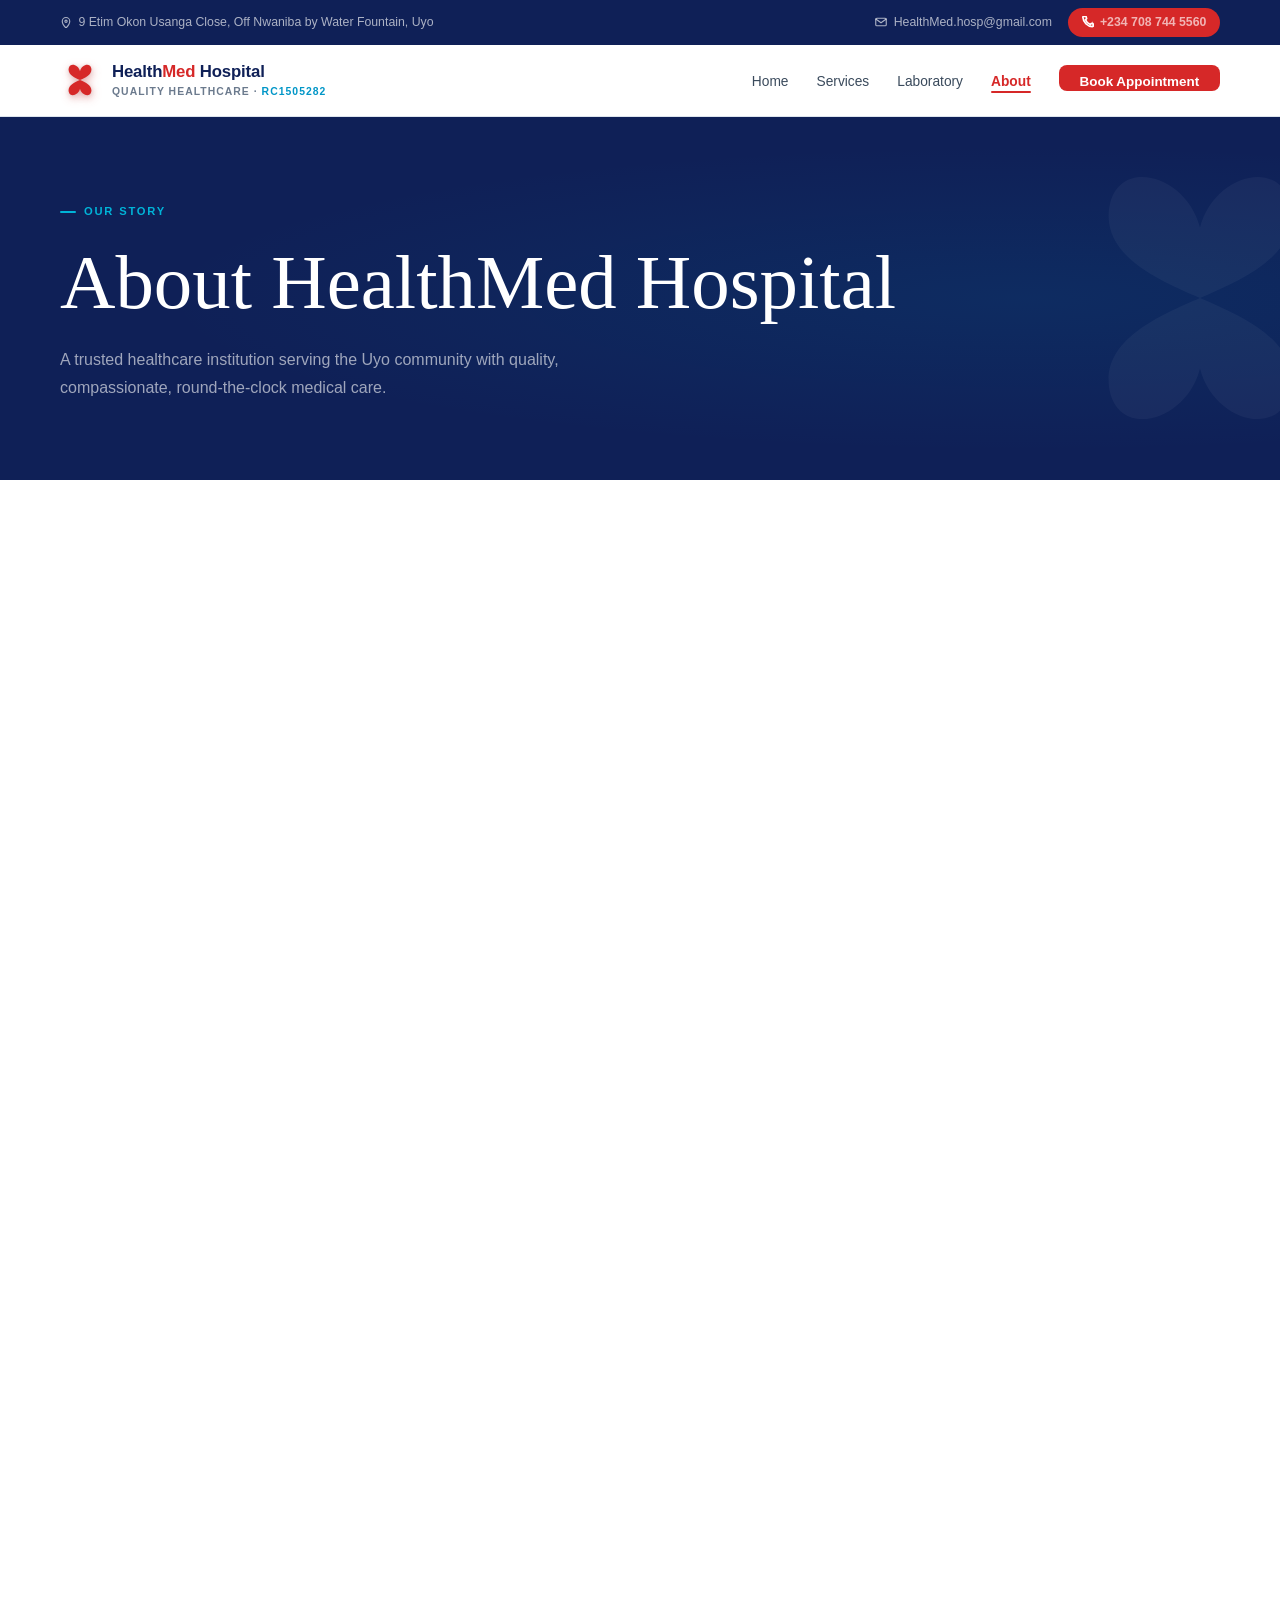
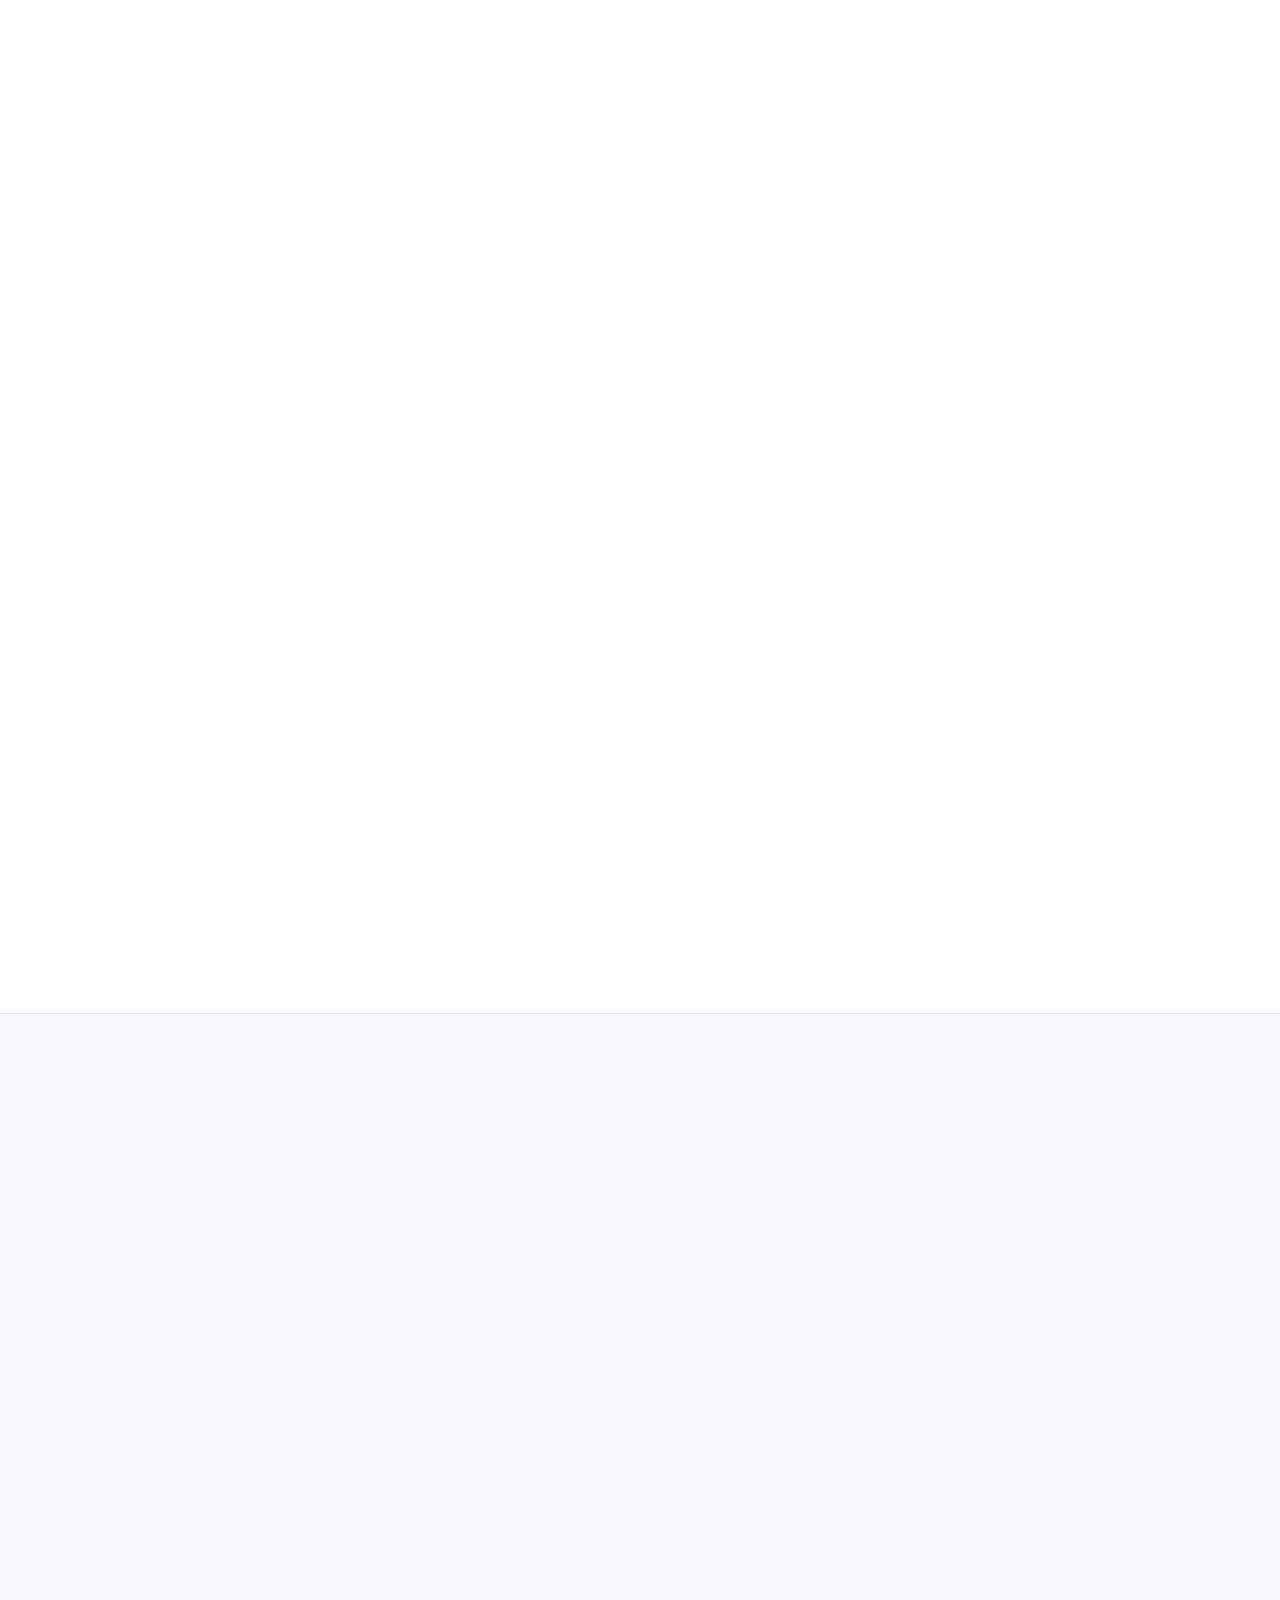
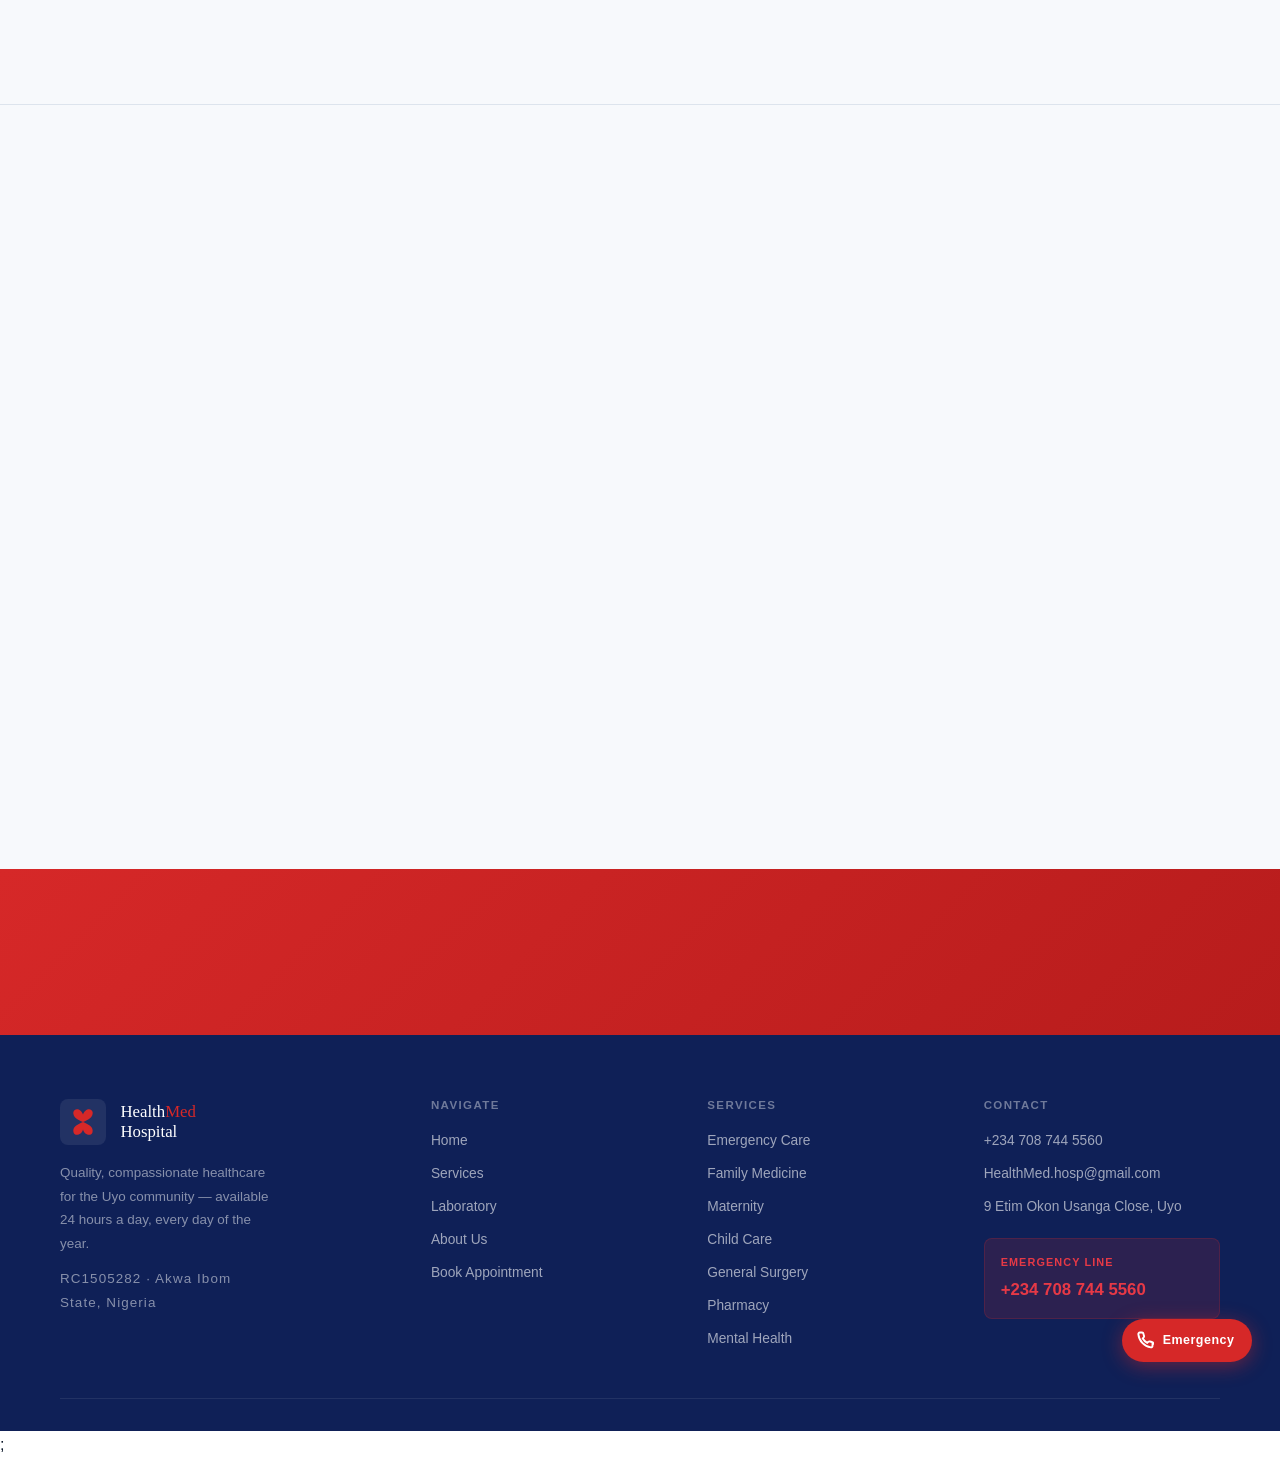
==== commit aaa91862: "Update about.html" ====
--- a/about.html
+++ b/about.html
@@ -166,7 +166,48 @@
           </div>
         </div>
       </div>
+    
+
+    <!-- FACILITY PHOTOS -->
+    <div style="margin-top:4rem;">
+      <div class="section-tag reveal">Our Hospital</div>
+      <h2 class="reveal" style="transition-delay:0.1s;">A look inside HealthMed.</h2>
+      <p class="reveal" style="transition-delay:0.2s; margin-top:1rem;">Our facility is designed and equipped to deliver quality care across every department.</p>
+      <div class="photo-grid-3 stagger" style="margin-top:2.5rem;">
+        <div class="photo-placeholder reveal">
+          <svg viewBox="0 0 24 24" fill="none" stroke="currentColor" stroke-width="1.5" stroke-linecap="round"><path d="M12 2v20M2 12h20"/><circle cx="12" cy="12" r="3"/></svg>
+          <div class="photo-placeholder-label">Emergency Unit</div>
+          <div class="photo-placeholder-desc">Photo placeholder — 24/7 emergency care area</div>
+        </div>
+        <div class="photo-placeholder reveal">
+          <svg viewBox="0 0 24 24" fill="none" stroke="currentColor" stroke-width="1.5" stroke-linecap="round"><path d="M3 21h18M4 18h16M6 18v-8a2 2 0 0 1 2-2h8a2 2 0 0 1 2 2v8"/><path d="M9 10h6M9 13h6M9 7h6"/></svg>
+          <div class="photo-placeholder-label">Hospital Ward</div>
+          <div class="photo-placeholder-desc">Photo placeholder — Patient ward beds</div>
+        </div>
+        <div class="photo-placeholder reveal">
+          <svg viewBox="0 0 24 24" fill="none" stroke="currentColor" stroke-width="1.5" stroke-linecap="round"><rect x="3" y="3" width="18" height="18" rx="2"/><path d="M3 9h18M9 3v18M15 3v18"/></svg>
+          <div class="photo-placeholder-label">Operating Theatre</div>
+          <div class="photo-placeholder-desc">Photo placeholder — Surgical theatre</div>
+        </div>
+        <div class="photo-placeholder reveal">
+          <svg viewBox="0 0 24 24" fill="none" stroke="currentColor" stroke-width="1.5" stroke-linecap="round"><path d="M22 12h-4l-3 9L9 3l-3 9H2"/></svg>
+          <div class="photo-placeholder-label">Vital Signs Monitor</div>
+          <div class="photo-placeholder-desc">Photo placeholder — Patient monitoring equipment</div>
+        </div>
+        <div class="photo-placeholder reveal">
+          <svg viewBox="0 0 24 24" fill="none" stroke="currentColor" stroke-width="1.5" stroke-linecap="round"><circle cx="12" cy="5" r="3"/><path d="M12 8v13M8 13h8M7 18h10"/></svg>
+          <div class="photo-placeholder-label">Infant Warmers</div>
+          <div class="photo-placeholder-desc">Photo placeholder — Neonatal warming unit</div>
+        </div>
+        <div class="photo-placeholder reveal">
+          <svg viewBox="0 0 24 24" fill="none" stroke="currentColor" stroke-width="1.5" stroke-linecap="round"><path d="M17 21v-2a4 4 0 0 0-4-4H5a4 4 0 0 0-4 4v2"/><circle cx="9" cy="7" r="4"/><path d="M23 21v-2a4 4 0 0 0-3-3.87"/></svg>
+          <div class="photo-placeholder-label">Dr. Consulting Room</div>
+          <div class="photo-placeholder-desc">Photo placeholder — Doctor's examination room</div>
+        </div>
+      </div>
     </div>
+
+  </div>
   </div>
 </section>
 
@@ -201,62 +242,90 @@
   </div>
 </section>
 
+
+
+<div class="divider"></div>
+
+<!-- INFRASTRUCTURE -->
+<section class="infra-section">
+  <div class="container">
+    <div class="section-tag reveal">Our Infrastructure</div>
+    <h2 class="reveal" style="transition-delay:0.1s;">Built to care without limits.</h2>
+    <p class="reveal" style="transition-delay:0.2s; margin-top:1rem;">HealthMed Hospital is equipped with reliable infrastructure that ensures uninterrupted service — no matter the conditions outside.</p>
+    <div class="infra-grid stagger" style="margin-top:2.5rem;">
+      <div class="infra-card">
+        <div class="infra-icon green"><svg viewBox="0 0 24 24" fill="none" stroke="currentColor" stroke-width="2" stroke-linecap="round"><path d="M13 2L3 14h9l-1 8 10-12h-9l1-8z"/></svg></div>
+        <div class="infra-title">Uninterrupted Power Supply</div>
+        <p class="infra-desc">Our hospital runs on a dual power system — backup generator + solar panels — ensuring every department stays lit and every machine stays on, even during grid failures.</p>
+      </div>
+      <div class="infra-card">
+        <div class="infra-icon blue"><svg viewBox="0 0 24 24" fill="none" stroke="currentColor" stroke-width="2" stroke-linecap="round"><path d="M12 2.69l5.66 5.66a8 8 0 1 1-11.31 0z"/></svg></div>
+        <div class="infra-title">Functioning Water Supply</div>
+        <p class="infra-desc">Clean, running water is available throughout the hospital — from wards to theatres to the laboratory — maintaining the hygiene standards essential for patient safety.</p>
+      </div>
+      <div class="infra-card">
+        <div class="infra-icon orange"><svg viewBox="0 0 24 24" fill="none" stroke="currentColor" stroke-width="2" stroke-linecap="round"><path d="M9 3H5a2 2 0 0 0-2 2v4m6-6h10a2 2 0 0 1 2 2v4M9 3v18"/><path d="M9 21H5a2 2 0 0 1-2-2v-4"/></svg></div>
+        <div class="infra-title">Onsite Laboratory</div>
+        <p class="infra-desc">Our fully equipped on-site laboratory handles a wide range of diagnostic tests with same-day results. No need to refer patients elsewhere — everything is done under one roof.</p>
+      </div>
+    </div>
+  </div>
+</section>
+
 <div class="emergency-strip"><div class="container"><div class="emergency-inner reveal"><div class="emergency-text"><strong>Medical Emergency? Don't Wait.</strong><span>Our emergency team is on standby 24 hours a day, every day.</span></div><div class="emergency-actions"><a href="tel:+2347087445560" class="btn btn-white">+234 708 744 5560</a><a href="contact.html" class="btn btn-outline-white">Book Appointment</a></div></div></div></div>
 
-<footer><div class="container"><div class="footer-grid"><div class="footer-col"><div class="footer-brand-row"><div class="footer-brand-mark"><svg viewBox="0 0 100 100" xmlns="http://www.w3.org/2000/svg" width="34" height="34">
+<footer>
+  <div class="container">
+    <div class="footer-grid">
+      <div class="footer-col">
+        <div class="footer-brand-row">
+          <div class="footer-brand-mark">
+            <svg viewBox="0 0 100 100" xmlns="http://www.w3.org/2000/svg" width="34" height="34">
               <path d="M50 50 C36 44,18 36,22 20 C26 6,46 12,50 28 C54 12,74 6,78 20 C82 36,64 44,50 50Z" fill="#d62828"/>
               <path d="M50 50 C36 56,18 64,22 80 C26 94,46 88,50 72 C54 88,74 94,78 80 C82 64,64 56,50 50Z" fill="#d62828"/>
             </svg>
+          </div>
+          <div class="footer-brand-name">Health<span>Med</span><br/>Hospital</div>
+        </div>
+        <p>Quality, compassionate healthcare for the Uyo community — available 24 hours a day, every day of the year.</p>
+        <p style="margin-top:0.75rem;" class="footer-reg">RC1505282 · Akwa Ibom State, Nigeria</p>
+      </div>
+      <div class="footer-col">
+        <h4>Navigate</h4>
+        <div class="footer-links">
+          <a href="index.html">Home</a>
+          <a href="services.html">Services</a>
+          <a href="laboratory.html">Laboratory</a>
+          <a href="about.html">About Us</a>
+          <a href="contact.html">Book Appointment</a>
+        </div>
+      </div>
+      <div class="footer-col">
+        <h4>Services</h4>
+        <div class="footer-links">
+          <a href="services.html">Emergency Care</a>
+          <a href="services.html">Family Medicine</a>
+          <a href="services.html">Maternity</a>
+          <a href="services.html">Child Care</a>
+          <a href="services.html">General Surgery</a>
+          <a href="services.html">Pharmacy</a>
+          <a href="services.html">Mental Health</a>
+        </div>
+      </div>
+      <div class="footer-col">
+        <h4>Contact</h4>
+        <div class="footer-links">
+          <a href="tel:+2347087445560">+234 708 744 5560</a>
+          <a href="mailto:HealthMed.hosp@gmail.com">HealthMed.hosp@gmail.com</a>
+          <a href="contact.html">9 Etim Okon Usanga Close, Uyo</a>
+        </div>
+        <div style="margin-top:1.25rem;padding:0.85rem 1rem;background:rgba(214,40,40,0.15);border-radius:8px;border:1px solid rgba(214,40,40,0.2);">
+          <div style="font-size:0.68rem;font-weight:700;letter-spacing:0.1em;text-transform:uppercase;color:#e63946;margin-bottom:0.3rem;">Emergency Line</div>
+          <a href="tel:+2347087445560" style="font-size:1.05rem;font-weight:700;color:#e63946;">+234 708 744 5560</a>
+        </div>
+      </div>
     </div>
-    <div class="footer-brand-name">Health<span>Med</span><br/>Hospital</div>
-  </div>
-  <p>Quality, compassionate healthcare for the Uyo community — available 24 hours a day, every day of the year.</p>
-  <p style="margin-top:0.75rem;" class="footer-reg">RC1505282 · Akwa Ibom State, Nigeria</p>
-</div>
-
-<div class="footer-col">
-  <h4>Navigate</h4>
-  <div class="footer-links">
-    <a href="index.html">Home</a>
-    <a href="services.html">Services</a>
-    <a href="laboratory.html">Laboratory</a>
-    <a href="about.html">About Us</a>
-    <a href="contact.html">Book Appointment</a>
-  </div>
-</div>
-
-<div class="footer-col">
-  <h4>Services</h4>
-  <div class="footer-links">
-    <a href="services.html">Emergency Care</a>
-    <a href="services.html">Family Medicine</a>
-    <a href="services.html">Maternity</a>
-    <a href="services.html">Child Care</a>
-    <a href="services.html">General Surgery</a>
-    <a href="services.html">Pharmacy</a>
-    <a href="services.html">Mental Health</a>
-  </div>
-</div>
-
-<div class="footer-col">
-  <h4>Contact</h4>
-  <div class="footer-links">
-    <a href="tel:+2347087445560">+234 708 744 5560</a>
-    <a href="mailto:HealthMed.hosp@gmail.com">HealthMed.hosp@gmail.com</a>
-    <a href="contact.html">9 Etim Okon Usanga Close, Uyo</a>
-  </div>
-  
-  <div style="margin-top:1.25rem;padding:0.85rem 1rem;background:rgba(214,40,40,0.15);border-radius:8px;border:1px solid rgba(214,40,40,0.2);">
-    <!-- FIXED: Properly closed div and restored text -->
-    <div style="font-size:0.68rem;font-weight:700;letter-spacing:0.1em;text-transform:uppercase;color:#e63946;margin-bottom:0.3rem;">
-      Emergency Line
-    </div>
-    <!-- FIXED: Restored the actual phone number link -->
-    <a href="tel:+2347087445560" style="font-size:1.5rem; font-weight:bold; color:#e63946; text-decoration:none;">
-      +234 708 744 5560
-    </a>
-  </div>
-</div>
+  </div>
 </footer>
 <script src="script.js"></script>
 
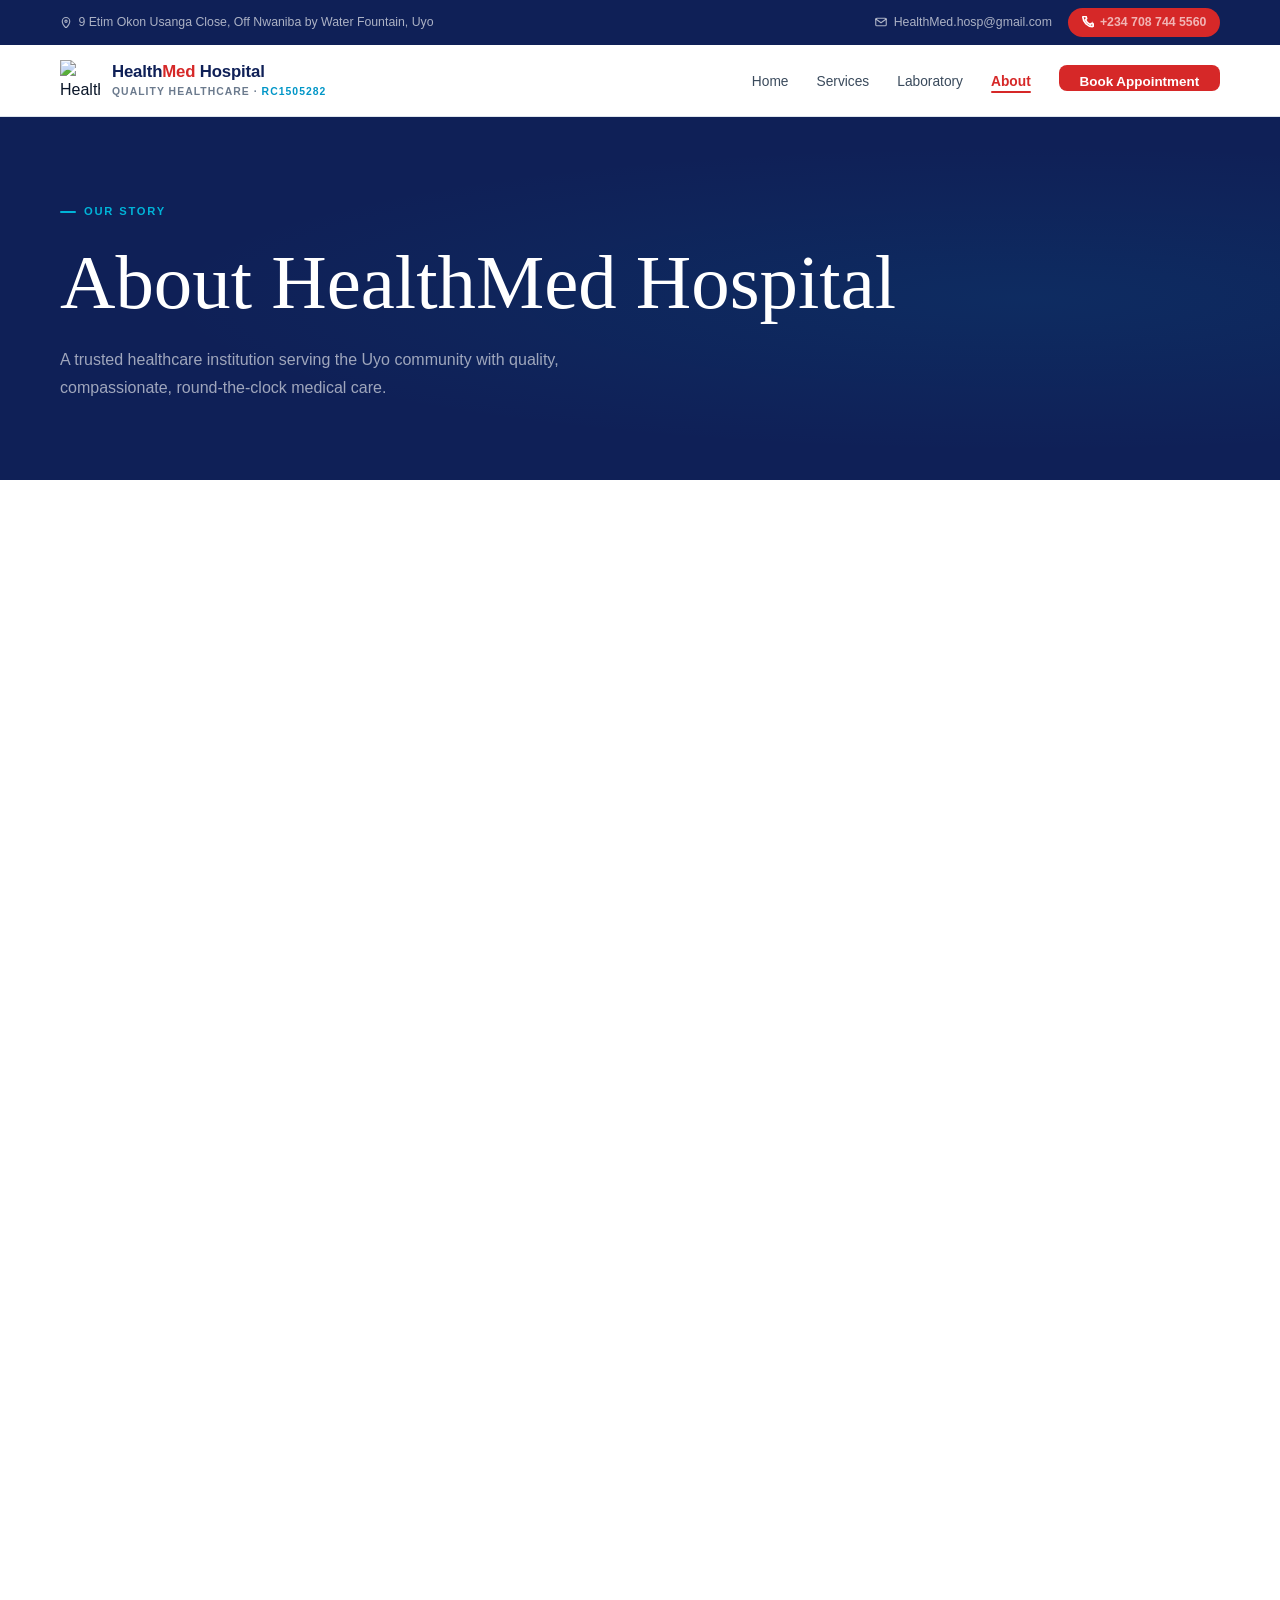
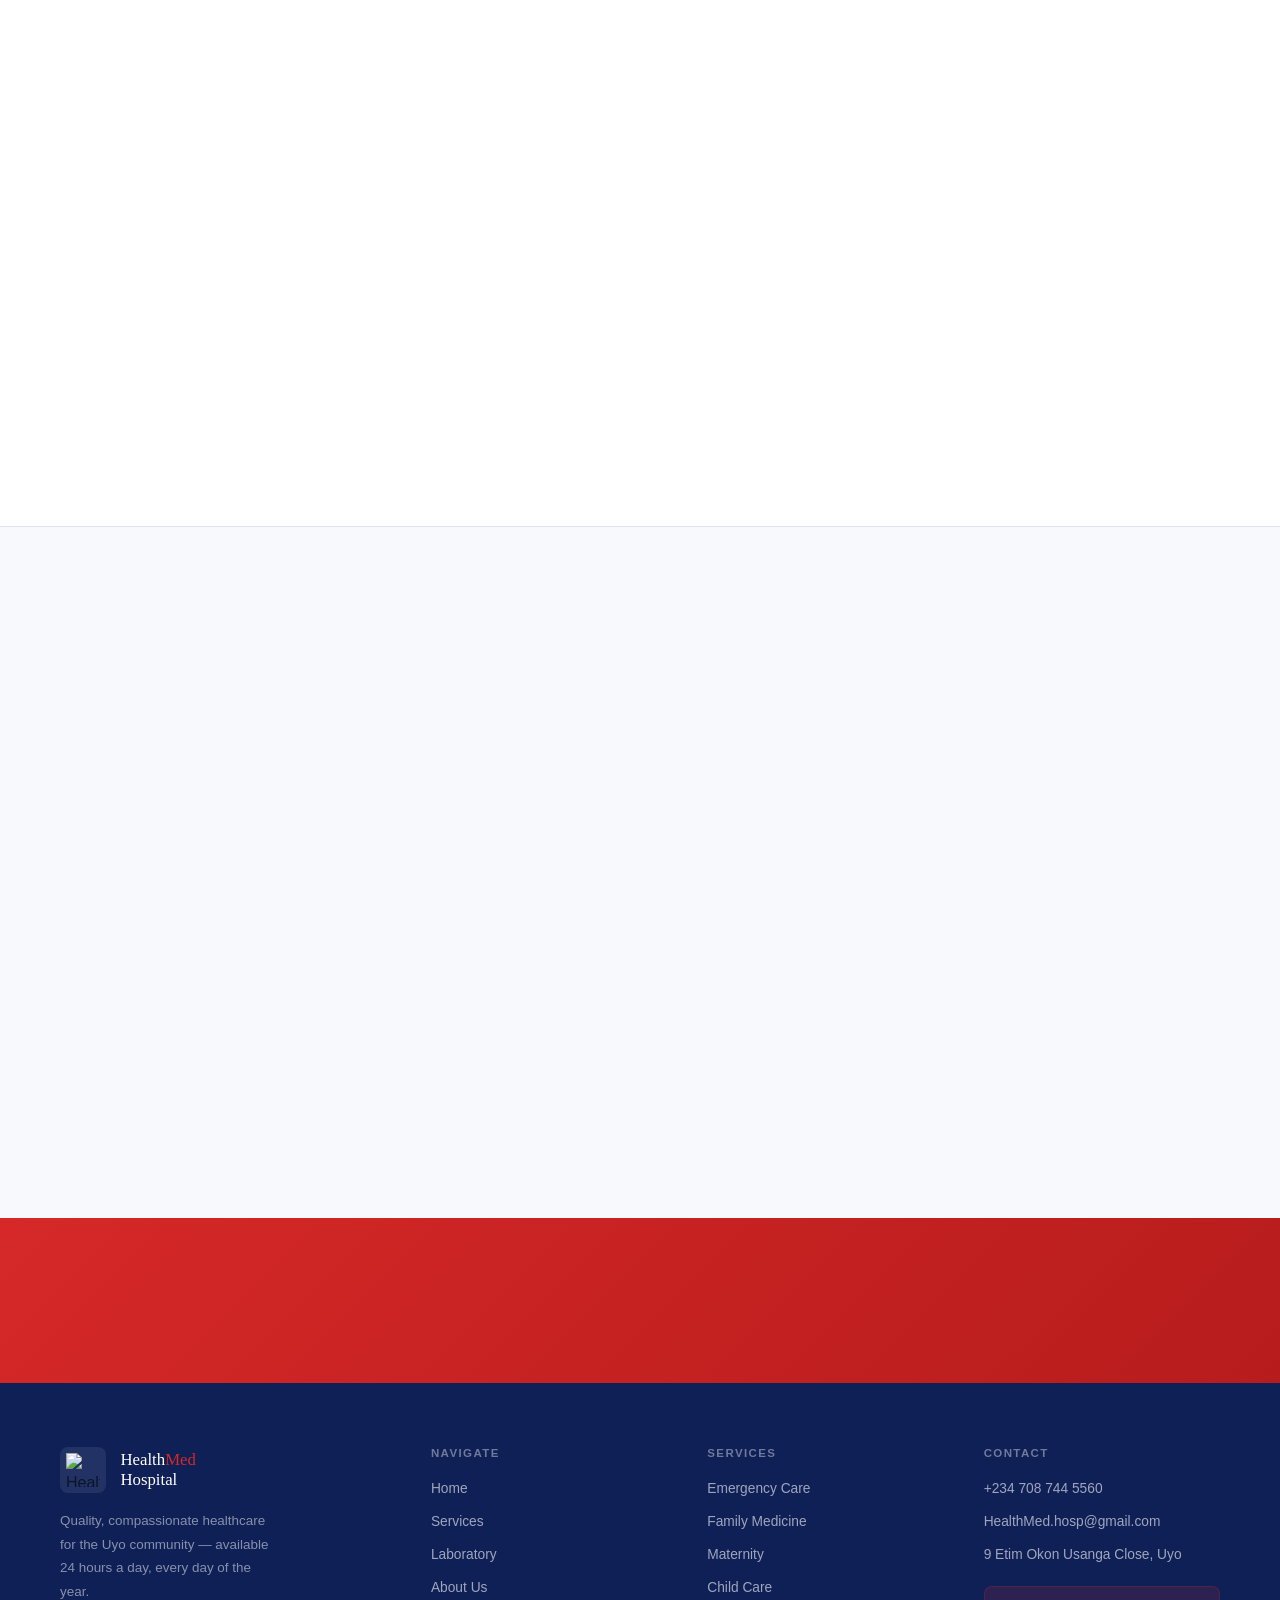
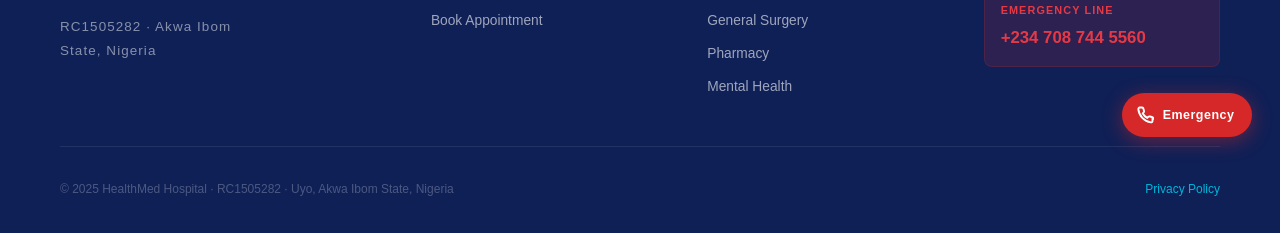
==== commit fead24b6: "Update about.html" ====
--- a/about.html
+++ b/about.html
@@ -12,18 +12,12 @@
     .about-main  { padding-block:var(--section-pad); }
     .about-grid  { display:grid; grid-template-columns:1fr 1.3fr; gap:5rem; align-items:start; margin-top:3rem; }
 
-    /* Logo 3D showcase */
-    .logo-showcase {
-      display:flex; flex-direction:column; align-items:center; gap:2rem;
-    }
+    /* Logo showcase */
+    .logo-showcase { display:flex; flex-direction:column; align-items:center; gap:2rem; }
     .logo-3d-container {
-      width:220px; height:220px;
-      border-radius:var(--radius-lg);
-      background:var(--navy);
-      display:flex; align-items:center; justify-content:center;
-      position:relative; overflow:hidden;
-      box-shadow:var(--shadow-lg);
-      cursor:pointer;
+      width:220px; height:220px; border-radius:var(--radius-lg);
+      background:var(--navy); display:flex; align-items:center; justify-content:center;
+      position:relative; overflow:hidden; box-shadow:var(--shadow-lg); cursor:pointer;
     }
     .logo-3d-container::before {
       content:''; position:absolute; inset:0;
@@ -32,7 +26,6 @@
     .logo-3d-img {
       width:160px; height:160px; object-fit:contain;
       transition:transform 0.4s var(--ease-spring);
-      transform-style:preserve-3d;
       position:relative; z-index:1;
       animation:logoFloat 4s ease-in-out infinite;
     }
@@ -84,15 +77,12 @@
 
     @media (max-width:840px) { .about-grid{grid-template-columns:1fr;gap:3rem;} }
   </style>
-<base target="_blank">
 </head>
 <body>
 <div id="preloader">
   <div class="pre-logo-3d">
-    <svg viewBox="0 0 100 100" xmlns="http://www.w3.org/2000/svg">
-      <path d="M50 50 C36 44,18 36,22 20 C26 6,46 12,50 28 C54 12,74 6,78 20 C82 36,64 44,50 50Z" fill="#d62828"/>
-      <path d="M50 50 C36 56,18 64,22 80 C26 94,46 88,50 72 C54 88,74 94,78 80 C82 64,64 56,50 50Z" fill="#d62828"/>
-    </svg>
+    <img src="assets/healthmed-logo.png" alt="HealthMed Hospital"
+         style="width:110px;height:110px;object-fit:contain;filter:drop-shadow(2px 8px 18px rgba(214,40,40,0.45));"/>
   </div>
   <div class="pre-hospital-name">Health<span>Med</span> Hospital</div>
   <div class="pre-bar-track"><div class="pre-bar-fill" id="pre-bar"></div></div>
@@ -103,14 +93,16 @@
 
 <div class="top-banner"><div class="top-banner-inner"><p><svg viewBox="0 0 16 16" fill="none" stroke="currentColor" stroke-width="1.5" stroke-linecap="round"><path d="M8 2C5.24 2 3 4.24 3 7c0 4 5 9 5 9s5-5 5-9c0-2.76-2.24-5-5-5zm0 6.5a1.5 1.5 0 1 1 0-3 1.5 1.5 0 0 1 0 3z"/></svg>9 Etim Okon Usanga Close, Off Nwaniba by Water Fountain, Uyo</p><div class="top-banner-right"><a href="mailto:HealthMed.hosp@gmail.com"><svg viewBox="0 0 16 16" fill="none" stroke="currentColor" stroke-width="1.5" stroke-linecap="round"><rect x="1" y="3" width="14" height="10" rx="1.5"/><path d="M1 4l7 5 7-5"/></svg>HealthMed.hosp@gmail.com</a><a href="tel:+2347087445560" class="emergency-badge"><svg viewBox="0 0 14 14" fill="none" stroke="white" stroke-width="2" stroke-linecap="round" width="11" height="11"><path d="M13 9.5v2a1 1 0 0 1-1 1A12 12 0 0 1 1 1.5 1 1 0 0 1 2 .5h2a1 1 0 0 1 1 .8 5.5 5.5 0 0 0 .3 1.2.8.8 0 0 1-.2.9L4.1 4.4A9.6 9.6 0 0 0 9.6 9.9l.9-.9a.8.8 0 0 1 .9-.2 5.5 5.5 0 0 0 1.2.3 1 1 0 0 1 .8 1z"/></svg>+234 708 744 5560</a></div></div></div>
 
-<nav id="navbar"><div class="nav-inner"><a href="index.html" class="nav-logo"><div class="nav-logo-mark"><svg viewBox="0 0 100 100" xmlns="http://www.w3.org/2000/svg" width="40" height="40" style="display:block;flex-shrink:0;">
-    <path d="M50 50 C36 44,18 36,22 20 C26 6,46 12,50 28 C54 12,74 6,78 20 C82 36,64 44,50 50Z" fill="#d62828"/>
-    <path d="M50 50 C36 56,18 64,22 80 C26 94,46 88,50 72 C54 88,74 94,78 80 C82 64,64 56,50 50Z" fill="#d62828"/>
-  </svg></div><div class="nav-logo-text"><strong>Health<span>Med</span> Hospital</strong><em>Quality Healthcare · <span>RC1505282</span></em></div></a><ul class="nav-links"><li><a href="index.html">Home</a></li><li><a href="services.html">Services</a></li><li><a href="laboratory.html">Laboratory</a></li><li><a href="about.html" class="active">About</a></li><li><a href="contact.html" class="nav-cta">Book Appointment</a></li></ul><button class="hamburger" id="hamburger" aria-label="Menu"><span></span><span></span><span></span></button></div></nav>
+<nav id="navbar"><div class="nav-inner"><a href="index.html" class="nav-logo">
+  <div class="nav-logo-mark">
+    <img src="assets/healthmed-logo.png" alt="HealthMed Hospital Logo" width="40" height="40" style="display:block;object-fit:contain;"/>
+  </div>
+  <div class="nav-logo-text"><strong>Health<span>Med</span> Hospital</strong><em>Quality Healthcare · <span>RC1505282</span></em></div>
+</a><ul class="nav-links"><li><a href="index.html">Home</a></li><li><a href="services.html">Services</a></li><li><a href="laboratory.html">Laboratory</a></li><li><a href="about.html" class="active">About</a></li><li><a href="contact.html" class="nav-cta">Book Appointment</a></li></ul><button class="hamburger" id="hamburger" aria-label="Menu"><span></span><span></span><span></span></button></div></nav>
 <div class="mobile-menu" id="mobile-menu"><a href="index.html" onclick="closeMobile()">Home</a><a href="services.html" onclick="closeMobile()">Services</a><a href="laboratory.html" onclick="closeMobile()">Laboratory</a><a href="about.html" onclick="closeMobile()">About</a><a href="contact.html" onclick="closeMobile()">Book Appointment</a></div>
 
 <div class="page-hero">
-  <div class="page-hero-wm"><svg viewBox="0 0 100 100" xmlns="http://www.w3.org/2000/svg" style="width:100%;height:100%;opacity:1;"><path d="M50 50 C36 44,18 36,22 20 C26 6,46 12,50 28 C54 12,74 6,78 20 C82 36,64 44,50 50Z" fill="white"/><path d="M50 50 C36 56,18 64,22 80 C26 94,46 88,50 72 C54 88,74 94,78 80 C82 64,64 56,50 50Z" fill="white"/></svg></div>
+  <div class="page-hero-wm"><img src="assets/healthmed-logo.png" alt="" style="width:100%;height:100%;object-fit:contain;opacity:0.07;filter:brightness(10);"/></div>
   <div class="container page-hero-inner">
     <div class="page-hero-tag">Our Story</div>
     <h1>About HealthMed Hospital</h1>
@@ -124,10 +116,7 @@
       <div class="reveal-left">
         <div class="logo-showcase">
           <div class="logo-3d-container">
-            <svg class="logo-3d-img" viewBox="0 0 100 100" xmlns="http://www.w3.org/2000/svg">
-              <path d="M50 50 C36 44,18 36,22 20 C26 6,46 12,50 28 C54 12,74 6,78 20 C82 36,64 44,50 50Z" fill="#d62828"/>
-              <path d="M50 50 C36 56,18 64,22 80 C26 94,46 88,50 72 C54 88,74 94,78 80 C82 64,64 56,50 50Z" fill="#d62828"/>
-            </svg>
+            <img class="logo-3d-img" src="assets/healthmed-logo.png" alt="HealthMed Hospital Logo"/>
           </div>
           <div class="logo-name">Health<span>Med</span> Hospital</div>
           <div class="logo-reg">RC1505282 · Uyo, Akwa Ibom State</div>
@@ -166,48 +155,27 @@
           </div>
         </div>
       </div>
-    
-
-    <!-- FACILITY PHOTOS -->
+    </div>
+
+    <!-- FACILITY PHOTOS — Ward + Consulting Room only (relevant to About) -->
     <div style="margin-top:4rem;">
       <div class="section-tag reveal">Our Hospital</div>
       <h2 class="reveal" style="transition-delay:0.1s;">A look inside HealthMed.</h2>
-      <p class="reveal" style="transition-delay:0.2s; margin-top:1rem;">Our facility is designed and equipped to deliver quality care across every department.</p>
-      <div class="photo-grid-3 stagger" style="margin-top:2.5rem;">
+      <p class="reveal" style="transition-delay:0.2s;margin-top:1rem;">Our facility is designed and equipped to deliver quality care in a clean, comfortable environment.</p>
+      <div class="photo-grid-2 stagger" style="margin-top:2.5rem;">
         <div class="photo-placeholder reveal">
-          <svg viewBox="0 0 24 24" fill="none" stroke="currentColor" stroke-width="1.5" stroke-linecap="round"><path d="M12 2v20M2 12h20"/><circle cx="12" cy="12" r="3"/></svg>
-          <div class="photo-placeholder-label">Emergency Unit</div>
-          <div class="photo-placeholder-desc">Photo placeholder — 24/7 emergency care area</div>
-        </div>
-        <div class="photo-placeholder reveal">
-          <svg viewBox="0 0 24 24" fill="none" stroke="currentColor" stroke-width="1.5" stroke-linecap="round"><path d="M3 21h18M4 18h16M6 18v-8a2 2 0 0 1 2-2h8a2 2 0 0 1 2 2v8"/><path d="M9 10h6M9 13h6M9 7h6"/></svg>
+          <svg viewBox="0 0 24 24" fill="none" stroke="currentColor" stroke-width="1.5" stroke-linecap="round"><path d="M3 21h18M4 18h16M6 18v-8a2 2 0 0 1 2-2h8a2 2 0 0 1 2 2v8"/><path d="M9 10h6M9 13h6"/></svg>
           <div class="photo-placeholder-label">Hospital Ward</div>
-          <div class="photo-placeholder-desc">Photo placeholder — Patient ward beds</div>
-        </div>
-        <div class="photo-placeholder reveal">
-          <svg viewBox="0 0 24 24" fill="none" stroke="currentColor" stroke-width="1.5" stroke-linecap="round"><rect x="3" y="3" width="18" height="18" rx="2"/><path d="M3 9h18M9 3v18M15 3v18"/></svg>
-          <div class="photo-placeholder-label">Operating Theatre</div>
-          <div class="photo-placeholder-desc">Photo placeholder — Surgical theatre</div>
-        </div>
-        <div class="photo-placeholder reveal">
-          <svg viewBox="0 0 24 24" fill="none" stroke="currentColor" stroke-width="1.5" stroke-linecap="round"><path d="M22 12h-4l-3 9L9 3l-3 9H2"/></svg>
-          <div class="photo-placeholder-label">Vital Signs Monitor</div>
-          <div class="photo-placeholder-desc">Photo placeholder — Patient monitoring equipment</div>
-        </div>
-        <div class="photo-placeholder reveal">
-          <svg viewBox="0 0 24 24" fill="none" stroke="currentColor" stroke-width="1.5" stroke-linecap="round"><circle cx="12" cy="5" r="3"/><path d="M12 8v13M8 13h8M7 18h10"/></svg>
-          <div class="photo-placeholder-label">Infant Warmers</div>
-          <div class="photo-placeholder-desc">Photo placeholder — Neonatal warming unit</div>
+          <div class="photo-placeholder-desc">Photo placeholder — Clean, comfortable inpatient ward</div>
         </div>
         <div class="photo-placeholder reveal">
           <svg viewBox="0 0 24 24" fill="none" stroke="currentColor" stroke-width="1.5" stroke-linecap="round"><path d="M17 21v-2a4 4 0 0 0-4-4H5a4 4 0 0 0-4 4v2"/><circle cx="9" cy="7" r="4"/><path d="M23 21v-2a4 4 0 0 0-3-3.87"/></svg>
           <div class="photo-placeholder-label">Dr. Consulting Room</div>
-          <div class="photo-placeholder-desc">Photo placeholder — Doctor's examination room</div>
-        </div>
-      </div>
-    </div>
-
-  </div>
+          <div class="photo-placeholder-desc">Photo placeholder — Doctor's private consulting room</div>
+        </div>
+      </div>
+    </div>
+
   </div>
 </section>
 
@@ -237,36 +205,6 @@
         <div class="value-icon"><svg viewBox="0 0 24 24" fill="none" stroke="currentColor" stroke-width="2" stroke-linecap="round"><path d="M17 21v-2a4 4 0 0 0-4-4H5a4 4 0 0 0-4 4v2"/><circle cx="9" cy="7" r="4"/><path d="M23 21v-2a4 4 0 0 0-3-3.87"/></svg></div>
         <div class="value-title">Community</div>
         <p class="value-desc">We are deeply rooted in Uyo and Akwa Ibom. Serving our community is not just our business — it is our calling.</p>
-      </div>
-    </div>
-  </div>
-</section>
-
-
-
-<div class="divider"></div>
-
-<!-- INFRASTRUCTURE -->
-<section class="infra-section">
-  <div class="container">
-    <div class="section-tag reveal">Our Infrastructure</div>
-    <h2 class="reveal" style="transition-delay:0.1s;">Built to care without limits.</h2>
-    <p class="reveal" style="transition-delay:0.2s; margin-top:1rem;">HealthMed Hospital is equipped with reliable infrastructure that ensures uninterrupted service — no matter the conditions outside.</p>
-    <div class="infra-grid stagger" style="margin-top:2.5rem;">
-      <div class="infra-card">
-        <div class="infra-icon green"><svg viewBox="0 0 24 24" fill="none" stroke="currentColor" stroke-width="2" stroke-linecap="round"><path d="M13 2L3 14h9l-1 8 10-12h-9l1-8z"/></svg></div>
-        <div class="infra-title">Uninterrupted Power Supply</div>
-        <p class="infra-desc">Our hospital runs on a dual power system — backup generator + solar panels — ensuring every department stays lit and every machine stays on, even during grid failures.</p>
-      </div>
-      <div class="infra-card">
-        <div class="infra-icon blue"><svg viewBox="0 0 24 24" fill="none" stroke="currentColor" stroke-width="2" stroke-linecap="round"><path d="M12 2.69l5.66 5.66a8 8 0 1 1-11.31 0z"/></svg></div>
-        <div class="infra-title">Functioning Water Supply</div>
-        <p class="infra-desc">Clean, running water is available throughout the hospital — from wards to theatres to the laboratory — maintaining the hygiene standards essential for patient safety.</p>
-      </div>
-      <div class="infra-card">
-        <div class="infra-icon orange"><svg viewBox="0 0 24 24" fill="none" stroke="currentColor" stroke-width="2" stroke-linecap="round"><path d="M9 3H5a2 2 0 0 0-2 2v4m6-6h10a2 2 0 0 1 2 2v4M9 3v18"/><path d="M9 21H5a2 2 0 0 1-2-2v-4"/></svg></div>
-        <div class="infra-title">Onsite Laboratory</div>
-        <p class="infra-desc">Our fully equipped on-site laboratory handles a wide range of diagnostic tests with same-day results. No need to refer patients elsewhere — everything is done under one roof.</p>
       </div>
     </div>
   </div>
@@ -280,61 +218,34 @@
       <div class="footer-col">
         <div class="footer-brand-row">
           <div class="footer-brand-mark">
-            <svg viewBox="0 0 100 100" xmlns="http://www.w3.org/2000/svg" width="34" height="34">
-              <path d="M50 50 C36 44,18 36,22 20 C26 6,46 12,50 28 C54 12,74 6,78 20 C82 36,64 44,50 50Z" fill="#d62828"/>
-              <path d="M50 50 C36 56,18 64,22 80 C26 94,46 88,50 72 C54 88,74 94,78 80 C82 64,64 56,50 50Z" fill="#d62828"/>
-            </svg>
+            <img src="assets/healthmed-logo.png" alt="HealthMed" width="34" height="34" style="object-fit:contain;display:block;"/>
           </div>
           <div class="footer-brand-name">Health<span>Med</span><br/>Hospital</div>
         </div>
         <p>Quality, compassionate healthcare for the Uyo community — available 24 hours a day, every day of the year.</p>
         <p style="margin-top:0.75rem;" class="footer-reg">RC1505282 · Akwa Ibom State, Nigeria</p>
       </div>
-      <div class="footer-col">
-        <h4>Navigate</h4>
-        <div class="footer-links">
-          <a href="index.html">Home</a>
-          <a href="services.html">Services</a>
-          <a href="laboratory.html">Laboratory</a>
-          <a href="about.html">About Us</a>
-          <a href="contact.html">Book Appointment</a>
-        </div>
-      </div>
-      <div class="footer-col">
-        <h4>Services</h4>
-        <div class="footer-links">
-          <a href="services.html">Emergency Care</a>
-          <a href="services.html">Family Medicine</a>
-          <a href="services.html">Maternity</a>
-          <a href="services.html">Child Care</a>
-          <a href="services.html">General Surgery</a>
-          <a href="services.html">Pharmacy</a>
-          <a href="services.html">Mental Health</a>
-        </div>
-      </div>
+      <div class="footer-col"><h4>Navigate</h4><div class="footer-links"><a href="index.html">Home</a><a href="services.html">Services</a><a href="laboratory.html">Laboratory</a><a href="about.html">About Us</a><a href="contact.html">Book Appointment</a></div></div>
+      <div class="footer-col"><h4>Services</h4><div class="footer-links"><a href="services.html">Emergency Care</a><a href="services.html">Family Medicine</a><a href="services.html">Maternity</a><a href="services.html">Child Care</a><a href="services.html">General Surgery</a><a href="services.html">Pharmacy</a><a href="services.html">Mental Health</a></div></div>
       <div class="footer-col">
         <h4>Contact</h4>
-        <div class="footer-links">
-          <a href="tel:+2347087445560">+234 708 744 5560</a>
-          <a href="mailto:HealthMed.hosp@gmail.com">HealthMed.hosp@gmail.com</a>
-          <a href="contact.html">9 Etim Okon Usanga Close, Uyo</a>
-        </div>
+        <div class="footer-links"><a href="tel:+2347087445560">+234 708 744 5560</a><a href="mailto:HealthMed.hosp@gmail.com">HealthMed.hosp@gmail.com</a><a href="contact.html">9 Etim Okon Usanga Close, Uyo</a></div>
         <div style="margin-top:1.25rem;padding:0.85rem 1rem;background:rgba(214,40,40,0.15);border-radius:8px;border:1px solid rgba(214,40,40,0.2);">
           <div style="font-size:0.68rem;font-weight:700;letter-spacing:0.1em;text-transform:uppercase;color:#e63946;margin-bottom:0.3rem;">Emergency Line</div>
           <a href="tel:+2347087445560" style="font-size:1.05rem;font-weight:700;color:#e63946;">+234 708 744 5560</a>
         </div>
       </div>
     </div>
+    <div class="footer-bottom">
+      <p>© 2025 HealthMed Hospital · RC1505282 · Uyo, Akwa Ibom State, Nigeria</p>
+      <p><a href="#">Privacy Policy</a></p>
+    </div>
   </div>
 </footer>
 <script src="script.js"></script>
-
-<!-- Floating Emergency Call Button -->
 <a href="tel:+2347087445560" class="float-call-btn" aria-label="Emergency Call">
-  <svg viewBox="0 0 24 24" fill="none" stroke="white" stroke-width="2.5" stroke-linecap="round">
-    <path d="M22 16.9v3a2 2 0 0 1-2.2 2A19.8 19.8 0 0 1 3.1 4.2 2 2 0 0 1 5 2h3a2 2 0 0 1 2 1.7 12.8 12.8 0 0 0 .7 2.8 2 2 0 0 1-.5 2L9 9.9a16 16 0 0 0 6 6l1.4-1.4a2 2 0 0 1 2-.5 12.8 12.8 0 0 0 2.8.7A2 2 0 0 1 23 17z"/>
-  </svg>
+  <svg viewBox="0 0 24 24" fill="none" stroke="white" stroke-width="2.5" stroke-linecap="round"><path d="M22 16.9v3a2 2 0 0 1-2.2 2A19.8 19.8 0 0 1 3.1 4.2 2 2 0 0 1 5 2h3a2 2 0 0 1 2 1.7 12.8 12.8 0 0 0 .7 2.8 2 2 0 0 1-.5 2L9 9.9a16 16 0 0 0 6 6l1.4-1.4a2 2 0 0 1 2-.5 12.8 12.8 0 0 0 2.8.7A2 2 0 0 1 23 17z"/></svg>
   <span class="float-call-label">Emergency</span>
 </a>
 </body>
-</html>;
+</html>
